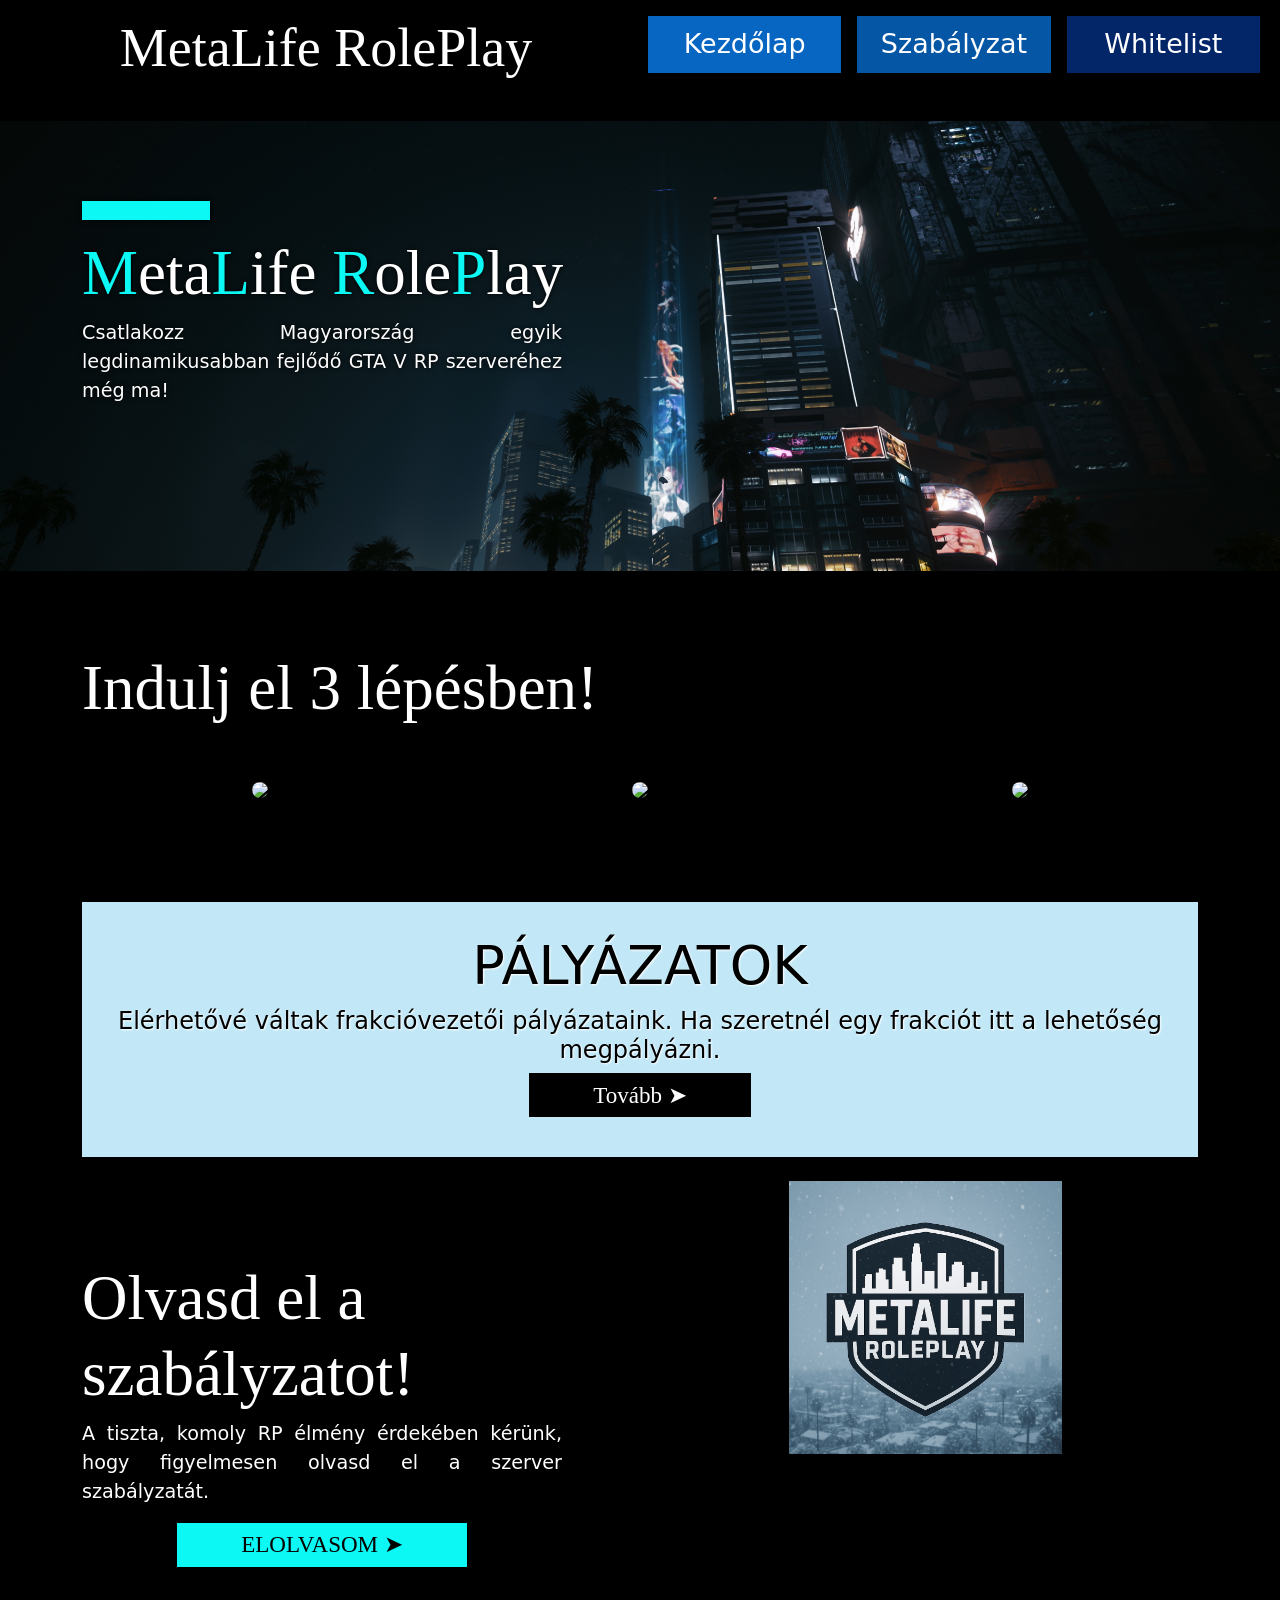
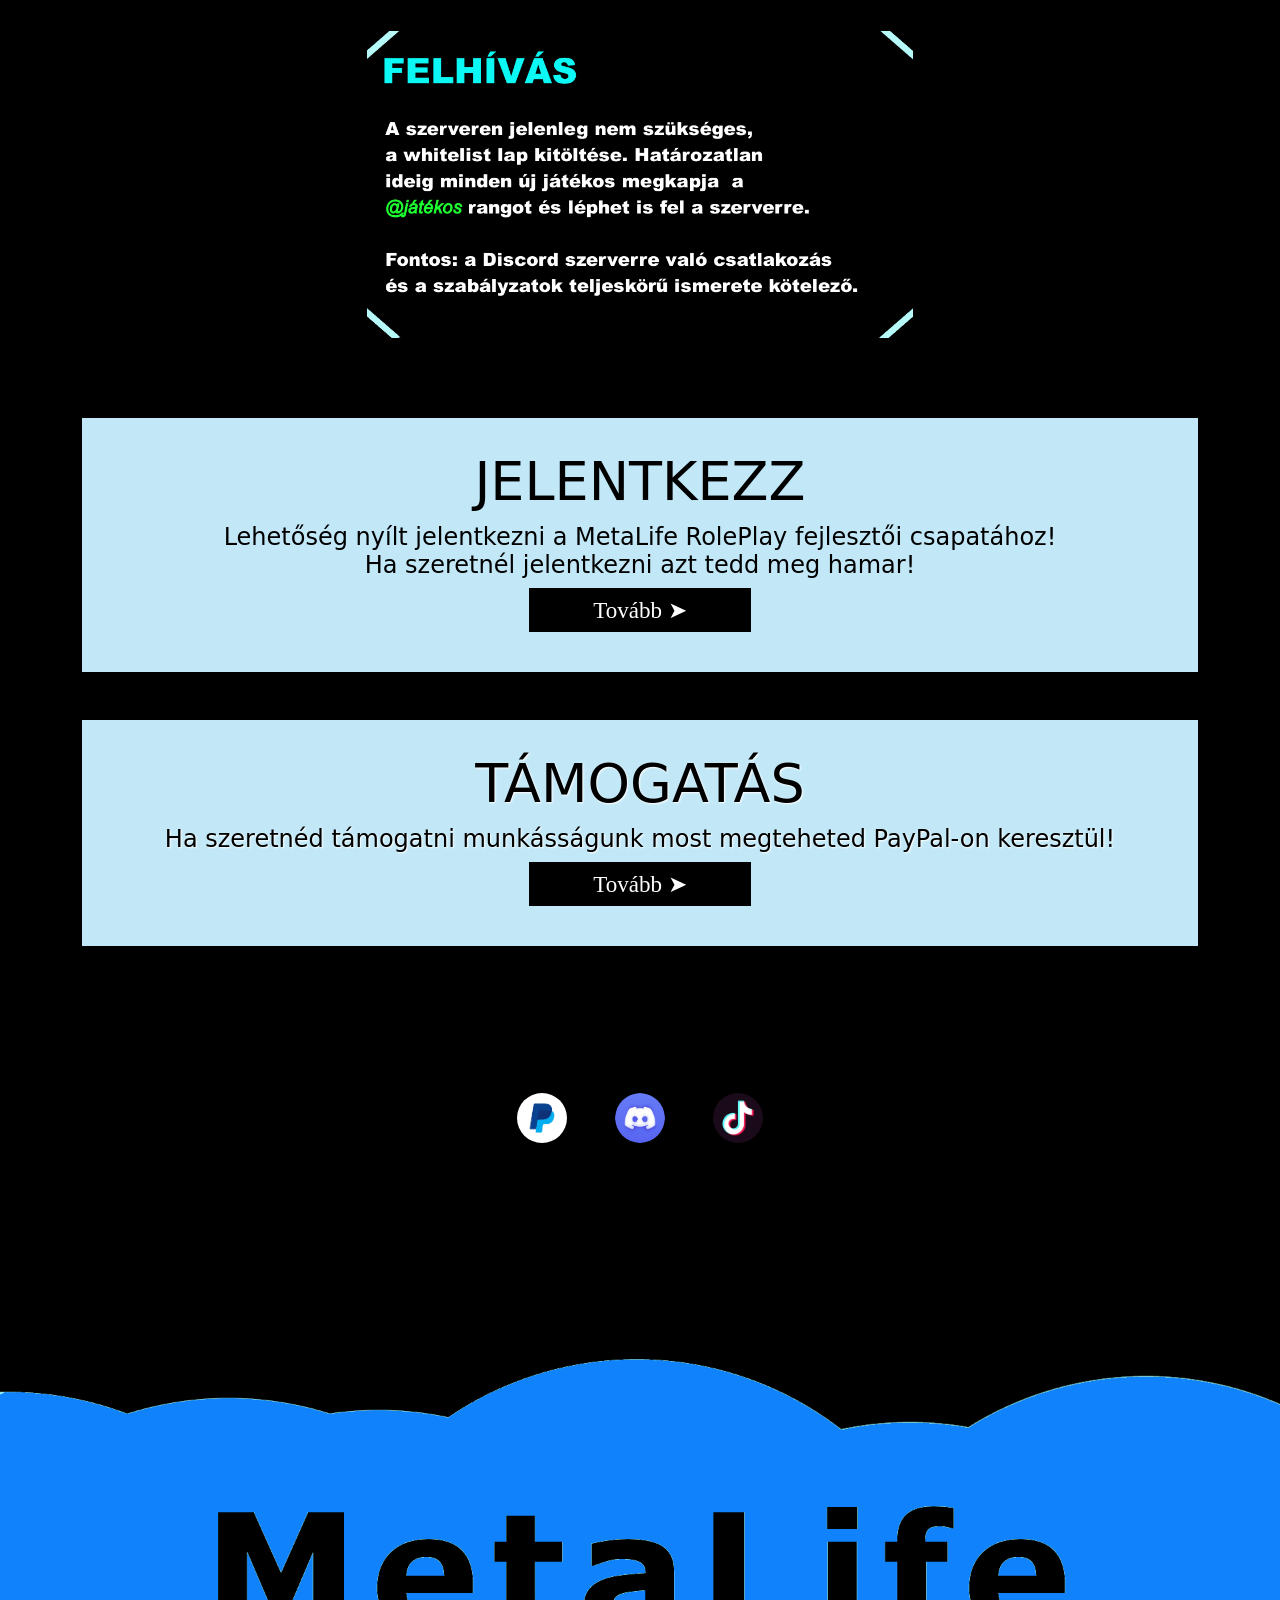
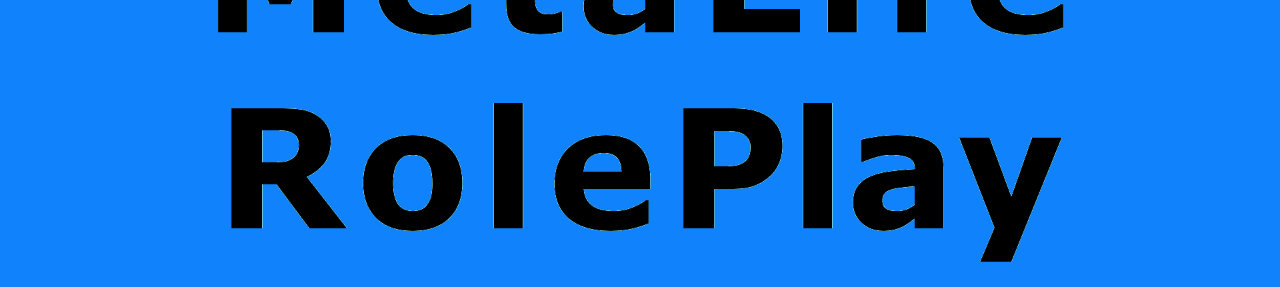
==== index.html @ 33a8da67 "Refactor HTML structure and update images" ====
<!DOCTYPE html>
<html lang="hu">

<head>
    <meta charset="UTF-8">
    <meta name="viewport" content="width=device-width, initial-scale=1.0">
    <title>Főoldal - MetaLifeRP</title>
    <link href="https://cdn.jsdelivr.net/npm/bootstrap@5.3.8/dist/css/bootstrap.min.css" rel="stylesheet"
        integrity="sha384-sRIl4kxILFvY47J16cr9ZwB07vP4J8+LH7qKQnuqkuIAvNWLzeN8tE5YBujZqJLB" crossorigin="anonymous">
    <link rel="stylesheet" href="css/style.css">
</head>

<body>

    <section class="nav">
        <div class="row container-fluid row1">
            <div class="col-lg-6 logo mt-3">
                <h3>MetaLife RolePlay</h3>
            </div>
            <a href="index.html" class="col-lg-2 menu">
                <div style="background-color: rgb(8, 102, 195)" class="p-2">Kezdőlap</div>
            </a>
            <a href="szabalyzat.html" class="col-lg-2 menu">
                <div style="background-color: rgb(6, 86, 166)" class="p-2">Szabályzat</div>
            </a>
            <a href="whitelist.html" class="col-lg-2 menu">
                <div style="background-color: rgb(2, 38, 104)" class="p-2">Whitelist</div>
            </a>
        </div>
    </section>

    <header>
        <div class="container">
            <h1>
                <p class="vonal"></p><span class="kiemelt">M</span>eta<span class="kiemelt">L</span>ife <span
                        class="kiemelt">R</span>ole<span class="kiemelt">P</span>lay
            </h1>
            <p>Csatlakozz Magyarország egyik legdinamikusabban fejlődő GTA V RP szerveréhez még ma!</p>
        </div>
    </header>

    <main class="container">
        <section>
            <h1>Indulj el 3 lépésben!</h1>
            <div class="row pt-5 text-center">
                <div class="col-md-4">
                    <a href="https://discord.gg/HvVTVevCuw"><img src="pictures/dcl1.png" class="w-75 mb-5 lepes"
                            style="border-radius: 2vh;"></a>
                </div>
                <div class="col-md-4">
                    <a href="whitelist.html"><img src="pictures/wll2.png" class="w-75 mb-5 lepes"
                            style="border-radius: 2vh;"></a>
                </div>
                <div class="col-md-4">
                    <img src="pictures/csl3.png" class="w-75 mb-5 lepes" style="border-radius: 2vh;">
                </div>
            </div>
        </section>

        <section id="palyazatok" class="my-4 text-center felhivas">
            <h3 style="color: black; text-shadow: 1px 1px 2px white;">PÁLYÁZATOK</h3>
            <h4 class="text-center" style="color: black; text-shadow: 1px 1px 2px white;">Elérhetővé váltak
                frakcióvezetői pályázataink. Ha szeretnél egy frakciót itt a lehetőség megpályázni.</h4>
            <a href="palyazatok.html"><button>Tovább ➤</button></a>
        </section>

        <section>
            <div class="row">
                <div class="col-md-6">
                    <h1>Olvasd el a szabályzatot!</h1>
                    <p>A tiszta, komoly RP élmény érdekében kérünk, hogy figyelmesen olvasd el a szerver szabályzatát.
                    </p>
                    <p class="text-center"><a href="szabalyzat.html"><button class="szabalyzat-btn">ELOLVASOM
                                ➤</button></a></p>
                </div>
                <div class="col-md-6 text-center">
                    <img src="pictures/logo.png" class="w-50">
                </div>
            </div>
        </section>

        <section class="text-center mt-2 row">
            <div class="col-lg-3"></div>
            <div class="col-lg-6">
                <img src="pictures/felhivas.png" class="w-100">
            </div>
            <div class="col-lg-3"></div>
            
        </section>

        <section id="fejleszto" class="my-5 text-center felhivas">
            <h3 style="color: black; border: 1px 2px white;">JELENTKEZZ</h3>
            <h4 class="text-center" style="color: black; border: 1px 2px white;">Lehetőség nyílt jelentkezni a MetaLife RolePlay fejlesztői csapatához! <br> Ha szeretnél jelentkezni azt tedd meg hamar!</h4>
            <a href="staff.html"><button>Tovább ➤</button></a>
        </section>

        <section id="tamogatas" class="my-5 text-center felhivas">
            <h3 style="color: black; text-shadow: 1px 1px 2px white;">TÁMOGATÁS</h3>
            <h4 class="text-center" style="color: black; text-shadow: 1px 1px 2px white;">Ha szeretnéd támogatni
                munkásságunk most megteheted PayPal-on keresztül!</h4>
            <a href="https://www.paypal.com/paypalme/LucasKeka/500HUF" target="_blank"><button>Tovább ➤</button></a>
        </section>


         <section >
        <h1 class="text-center">
            <a href="https://www.paypal.com/paypalme/LucasKeka/500HUF" target="_blank">
                <img src="pictures/paypal.jpg" class="social-media">
            </a>
            <a href="https://discord.gg/HvVTVevCuw" target="_blank">
                <img src="pictures/discord.png" class="social-media">
            </a>
            <a href="https://www.tiktok.com/@metalifev2originalv2?lang=hu-HU" target="_blank">
                <img src="pictures/tiktok.webp" class="social-media">
            </a>
        </h1>
        </section> 

        <!-- <section class="bg-danger py-5 px-4 my-5">
            <h4>Az oldal jelenleg fejlesztés alatt áll!</h4>
            <h4>Nem minden funkció működőképes vagy megtekinthető!</h4>
        </section> -->
    </main>

    <footer>
        <img src="pictures/footer.png" class="w-100">
    </footer>

</body>

</html>
---- css/style.css ----
body {
    margin: auto;
    width: 100%;
    background-color: black;
    font-size: larger;
}

header {
    background-image: url(../pictures/header.jpg);
    background-repeat: no-repeat;
    background-size: cover;
    min-height: 50vh;
    text-shadow: 2px 2px 4px black;
}

h1 {
    font-family: fantasy;
    font-size: 7vh;
    color: white;
    text-shadow: 0 0 5px black;
    padding-top: 5rem;  
    text-align: left;
}

.kiemelt {
    color: rgb(11, 248, 244);
    text-shadow: 0 0 5px black;
}

.vonal {
    border-bottom: 1.2rem solid rgb(11, 248, 244);
    color: rgb(11, 248, 244);
    width: 8rem;
    box-shadow: 0 0 5px black;
}

.lepes:hover {
    scale: 1.2;
    transition: 1.3s;
}

p {
    color: white;
    font: 2vh;
    max-width: 30rem;
    width: 100%;
    text-shadow: 0 0 5px black;
    text-align: justify;
}

.row1 {
    font-size: 3vh;
    height: auto;
    padding-top: 0;
    background-color: black;
}

.logo {
    text-align: left;
    font-family: fantasy;
    align-items: center;
}

h3 {
    font-size: 6vh;
    color: white;
    text-align: center;
}

.row {
    padding-bottom: 2rem;
}

.menu {
    padding: 0.5rem;
    min-width: 160px;
    margin: auto;
}

.nav {
    width: 100%;
    display: flex;
    text-align: center;
    align-items: center;
    justify-content: center;
}

.menu:hover {
    background-color: #c2e8f7;
    transition: 1.5s;
}


.rolunk {
    margin-top: 2rem;
    text-align: center;
}

h4 {
    color: white;
    text-align: justify;
}

a {
    text-decoration: none;
    color: white;
    min-width: 160px;
}

details {
  padding: 10px 15px;
  border-radius: 3px;
  margin-bottom: 10px;
  color: white;
  border: 2px solid white;
}

summary {
  cursor: pointer;
  font-size: 1.1rem;
  display: flex;
  text-align: center;
}

#kapcsolat {
    background-image: url(../pictures/kapcsolat.jpg);
    background-repeat: no-repeat;
    background-size: cover;
    min-height: 25vh;
}

.social-media {
    max-width: 50px;
    border-radius: 100%;
    cursor: pointer;
    margin: 1rem;
}

button {
    font-family: fantasy;
    padding: 0.3rem;
    border: none;
    color: white;
    background-color: black;
    font-size: larger;
    margin-bottom: 0.5rem;
    padding-left: 4rem;
    padding-right: 4rem;
}

button:hover {
    transition: 1s;
    color: rgb(11, 248, 244);
}

.felhivas {
    padding: 2rem;
    background-color: #c2e8f7;
}

.szabalyzat-btn {
    background-color: rgb(11, 248, 244);
    color: black;
}

.szabalyzat-btn:hover {
    color: white;
    background-color: black;
    transition: 1s;
    border: 1px solid rgb(11, 248, 244);
}
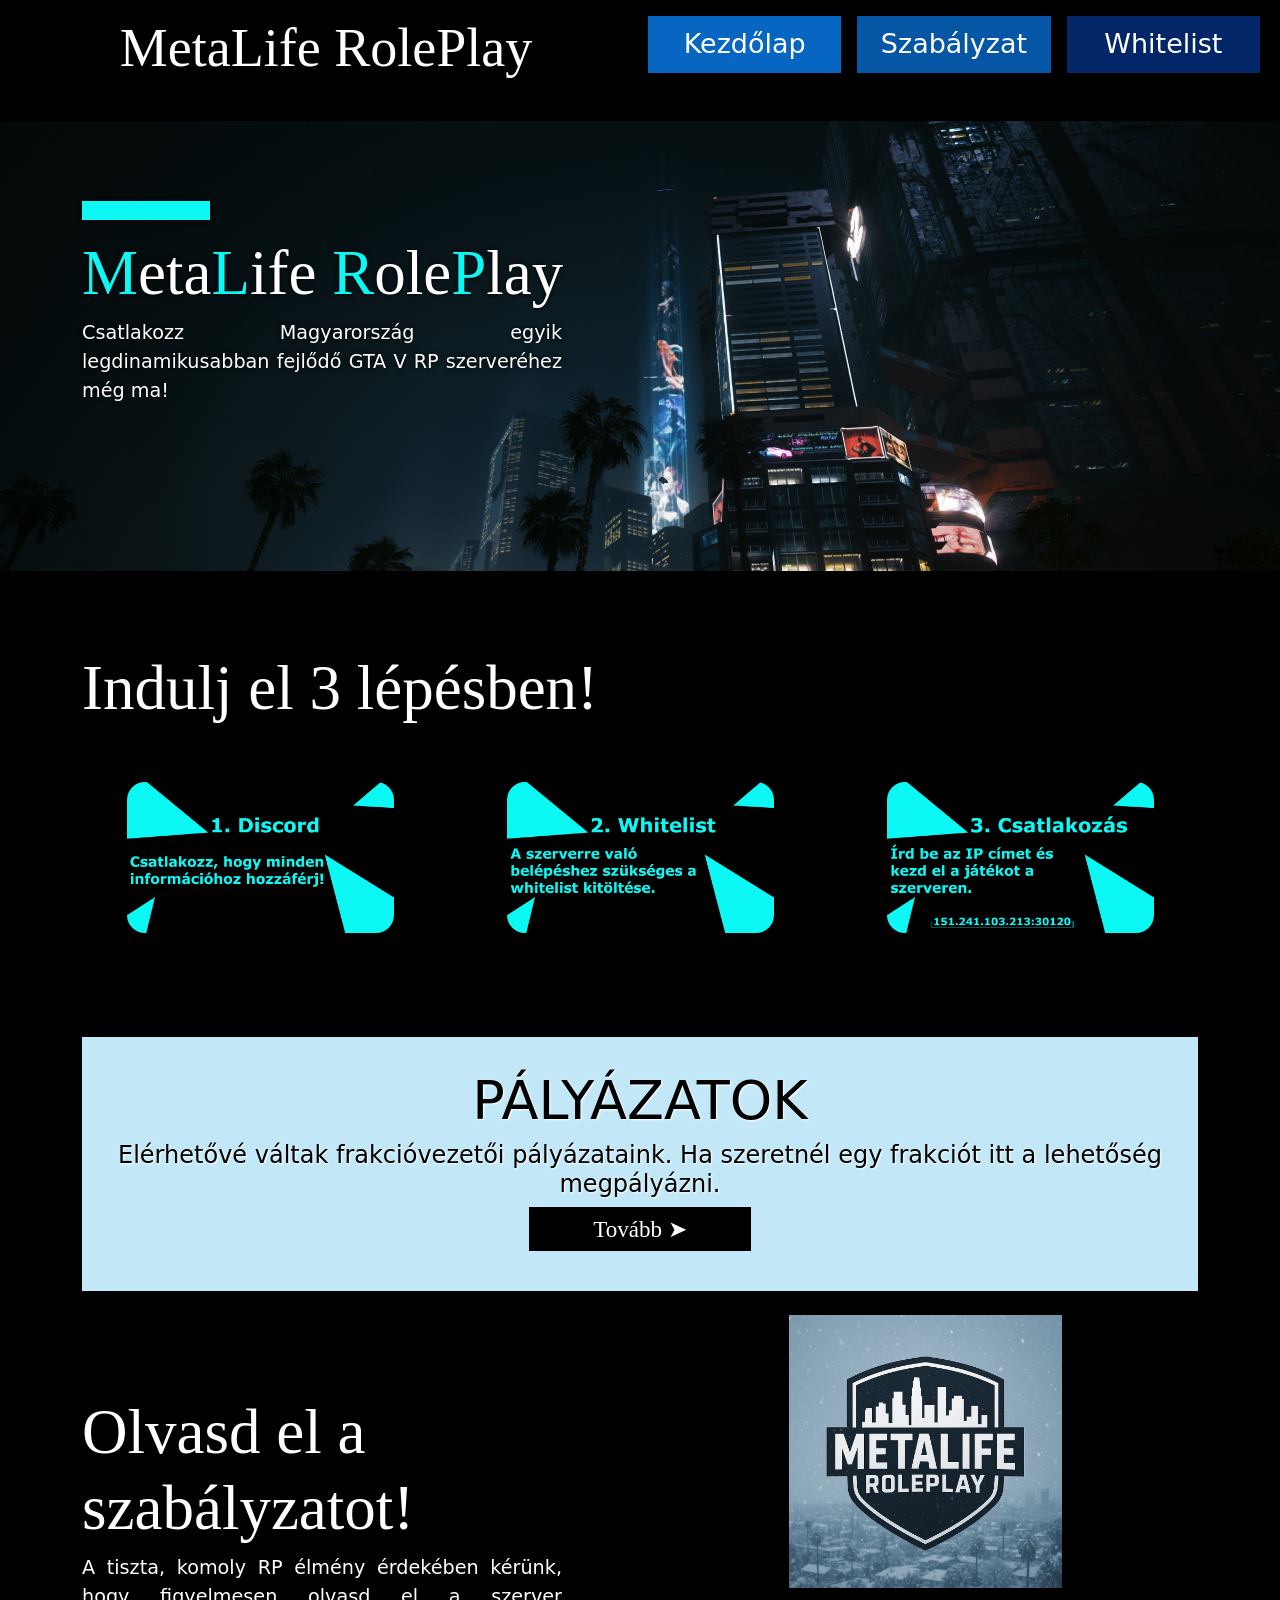
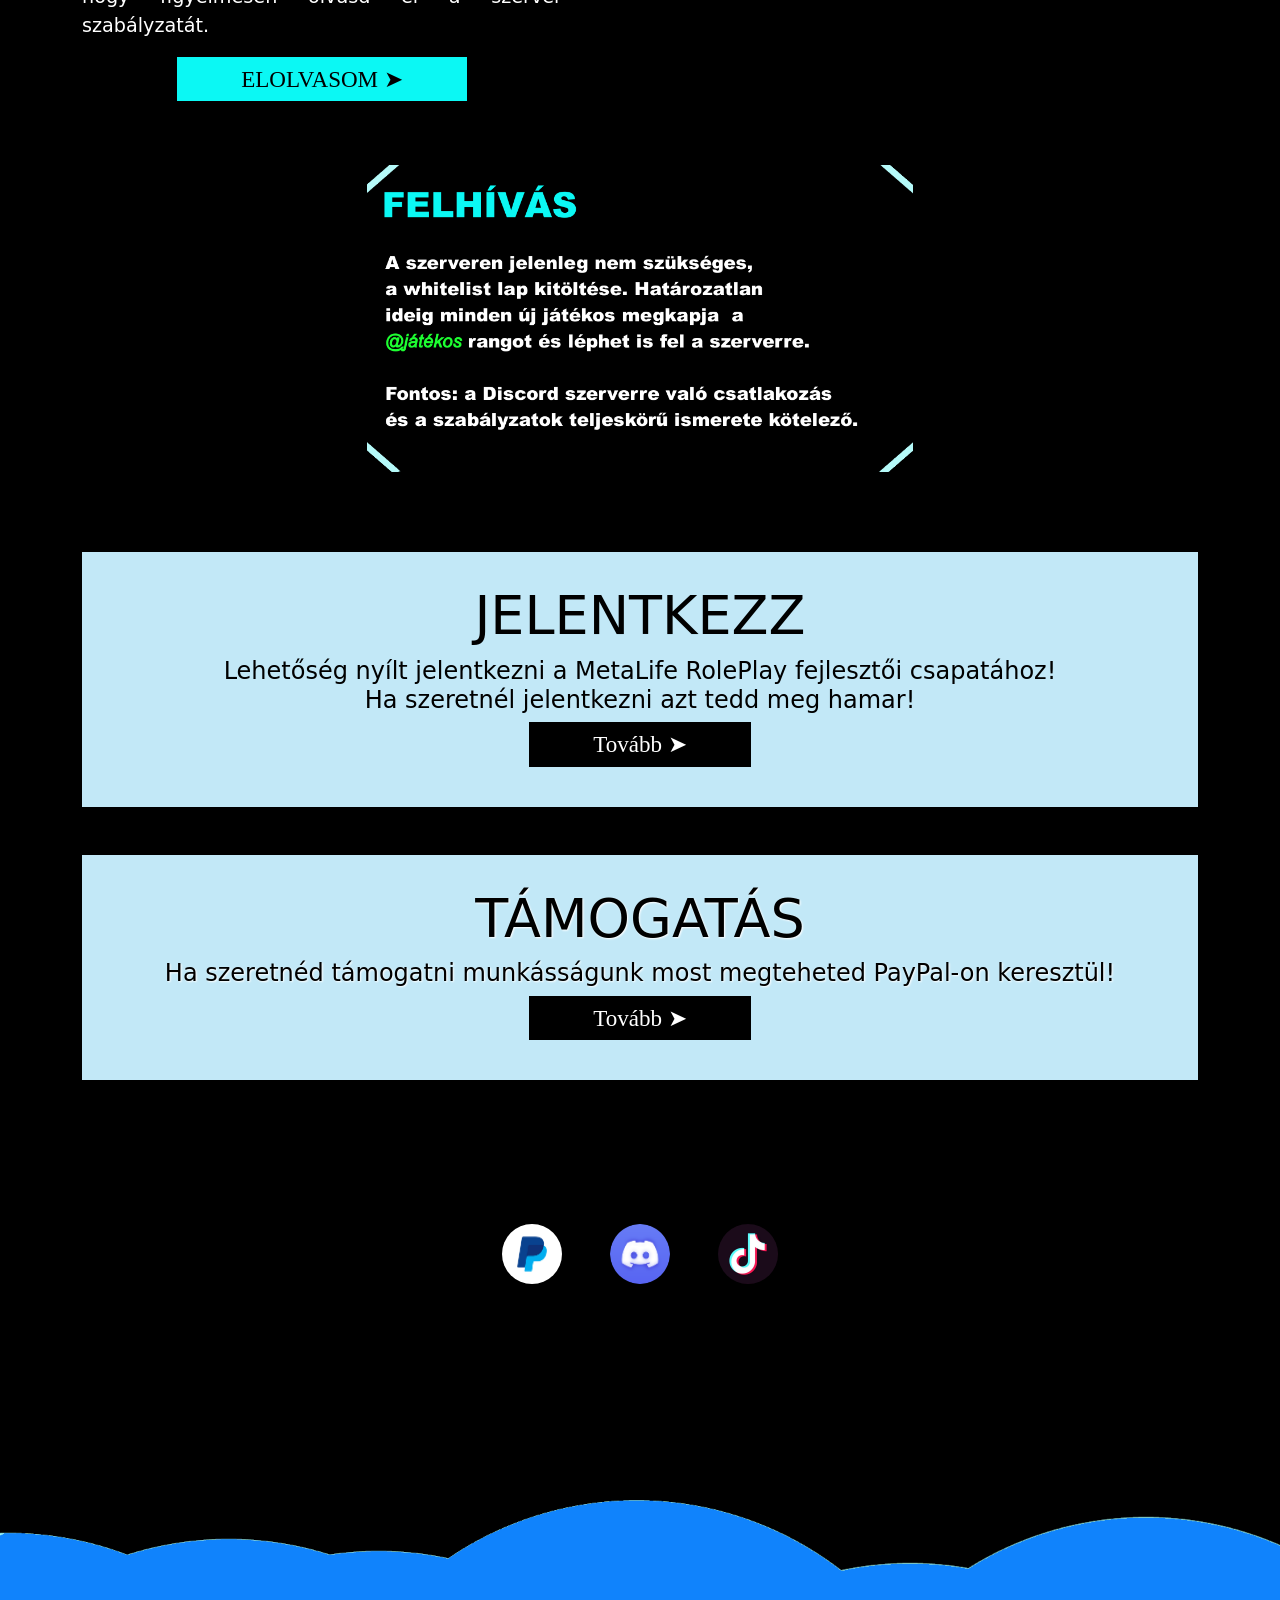
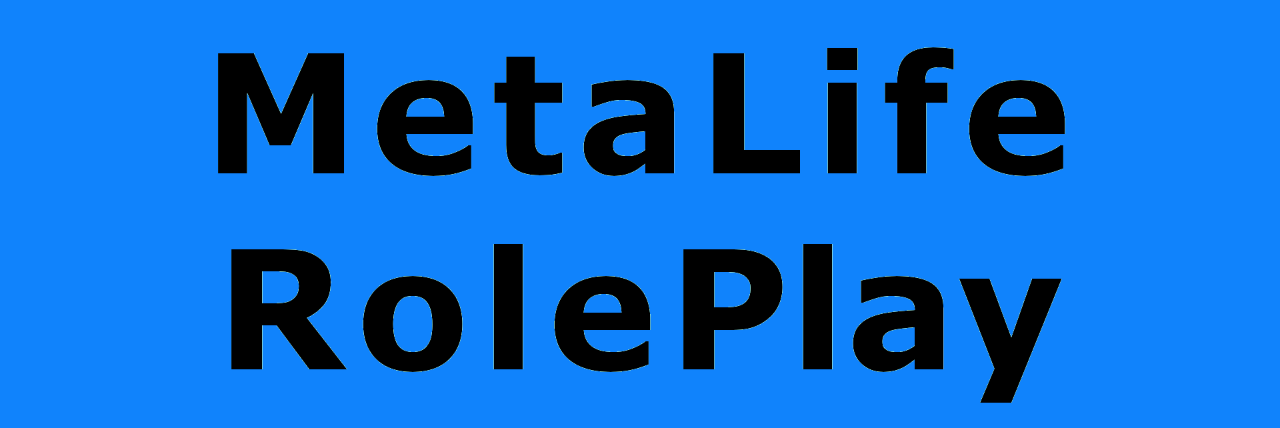
==== commit 12e5a5e4: "Integrate AOS library for enhanced animations Added AOS library for animations and initialized it in" ====
--- a/index.html
+++ b/index.html
@@ -8,11 +8,23 @@
     <link href="https://cdn.jsdelivr.net/npm/bootstrap@5.3.8/dist/css/bootstrap.min.css" rel="stylesheet"
         integrity="sha384-sRIl4kxILFvY47J16cr9ZwB07vP4J8+LH7qKQnuqkuIAvNWLzeN8tE5YBujZqJLB" crossorigin="anonymous">
     <link rel="stylesheet" href="css/style.css">
+    <link rel="stylesheet" href="https://unpkg.com/aos@2.3.4/dist/aos.css">
+
+<script src="https://unpkg.com/aos@2.3.4/dist/aos.js"></script>
 </head>
 
 <body>
 
-    <section class="nav">
+<script>
+AOS.init({
+    duration: 1900,
+    easing: 'ease-out-cubic',
+    once: true,
+    offset: 80
+});
+</script>
+
+    <section class="nav" data-aos="fade-up">
         <div class="row container-fluid row1">
             <div class="col-lg-6 logo mt-3">
                 <h3>MetaLife RolePlay</h3>
@@ -29,7 +41,7 @@
         </div>
     </section>
 
-    <header>
+    <header data-aos="fade-up">
         <div class="container">
             <h1>
                 <p class="vonal"></p><span class="kiemelt">M</span>eta<span class="kiemelt">L</span>ife <span
@@ -40,7 +52,7 @@
     </header>
 
     <main class="container">
-        <section>
+        <section data-aos="fade-up">
             <h1>Indulj el 3 lépésben!</h1>
             <div class="row pt-5 text-center">
                 <div class="col-md-4">
@@ -57,14 +69,14 @@
             </div>
         </section>
 
-        <section id="palyazatok" class="my-4 text-center felhivas">
+        <section id="palyazatok" class="my-4 text-center felhivas" data-aos="fade-up">
             <h3 style="color: black; text-shadow: 1px 1px 2px white;">PÁLYÁZATOK</h3>
             <h4 class="text-center" style="color: black; text-shadow: 1px 1px 2px white;">Elérhetővé váltak
                 frakcióvezetői pályázataink. Ha szeretnél egy frakciót itt a lehetőség megpályázni.</h4>
             <a href="palyazatok.html"><button>Tovább ➤</button></a>
         </section>
 
-        <section>
+        <section data-aos="fade-up">
             <div class="row">
                 <div class="col-md-6">
                     <h1>Olvasd el a szabályzatot!</h1>
@@ -79,7 +91,7 @@
             </div>
         </section>
 
-        <section class="text-center mt-2 row">
+        <section class="text-center mt-2 row" data-aos="fade-up">
             <div class="col-lg-3"></div>
             <div class="col-lg-6">
                 <img src="pictures/felhivas.png" class="w-100">
@@ -88,13 +100,13 @@
             
         </section>
 
-        <section id="fejleszto" class="my-5 text-center felhivas">
+        <section id="fejleszto" class="my-5 text-center felhivas" data-aos="fade-up">
             <h3 style="color: black; border: 1px 2px white;">JELENTKEZZ</h3>
             <h4 class="text-center" style="color: black; border: 1px 2px white;">Lehetőség nyílt jelentkezni a MetaLife RolePlay fejlesztői csapatához! <br> Ha szeretnél jelentkezni azt tedd meg hamar!</h4>
             <a href="staff.html"><button>Tovább ➤</button></a>
         </section>
 
-        <section id="tamogatas" class="my-5 text-center felhivas">
+        <section id="tamogatas" class="my-5 text-center felhivas" data-aos="fade-up">
             <h3 style="color: black; text-shadow: 1px 1px 2px white;">TÁMOGATÁS</h3>
             <h4 class="text-center" style="color: black; text-shadow: 1px 1px 2px white;">Ha szeretnéd támogatni
                 munkásságunk most megteheted PayPal-on keresztül!</h4>
@@ -102,7 +114,7 @@
         </section>
 
 
-         <section >
+         <section data-aos="fade-up">
         <h1 class="text-center">
             <a href="https://www.paypal.com/paypalme/LucasKeka/500HUF" target="_blank">
                 <img src="pictures/paypal.jpg" class="social-media">
--- a/css/style.css
+++ b/css/style.css
@@ -130,7 +130,7 @@
 }
 
 .social-media {
-    max-width: 50px;
+    max-width: 60px;
     border-radius: 100%;
     cursor: pointer;
     margin: 1rem;
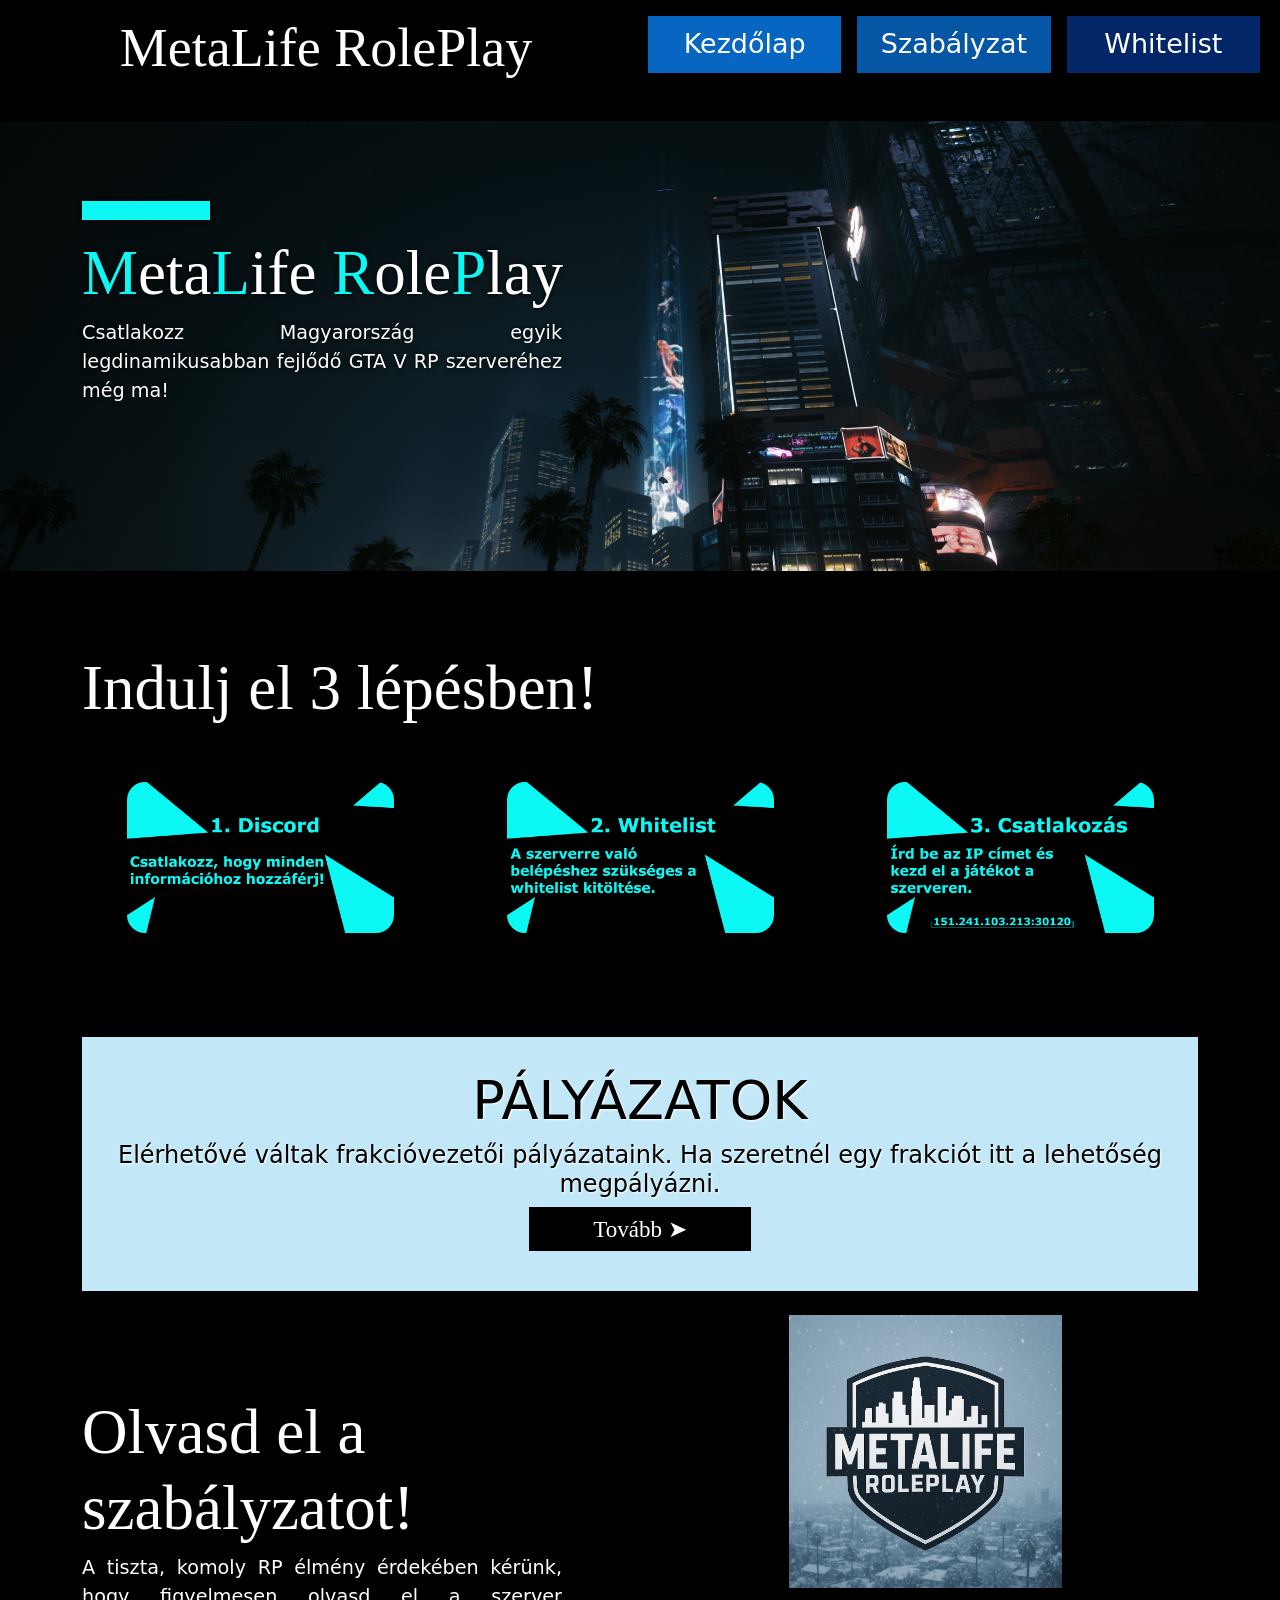
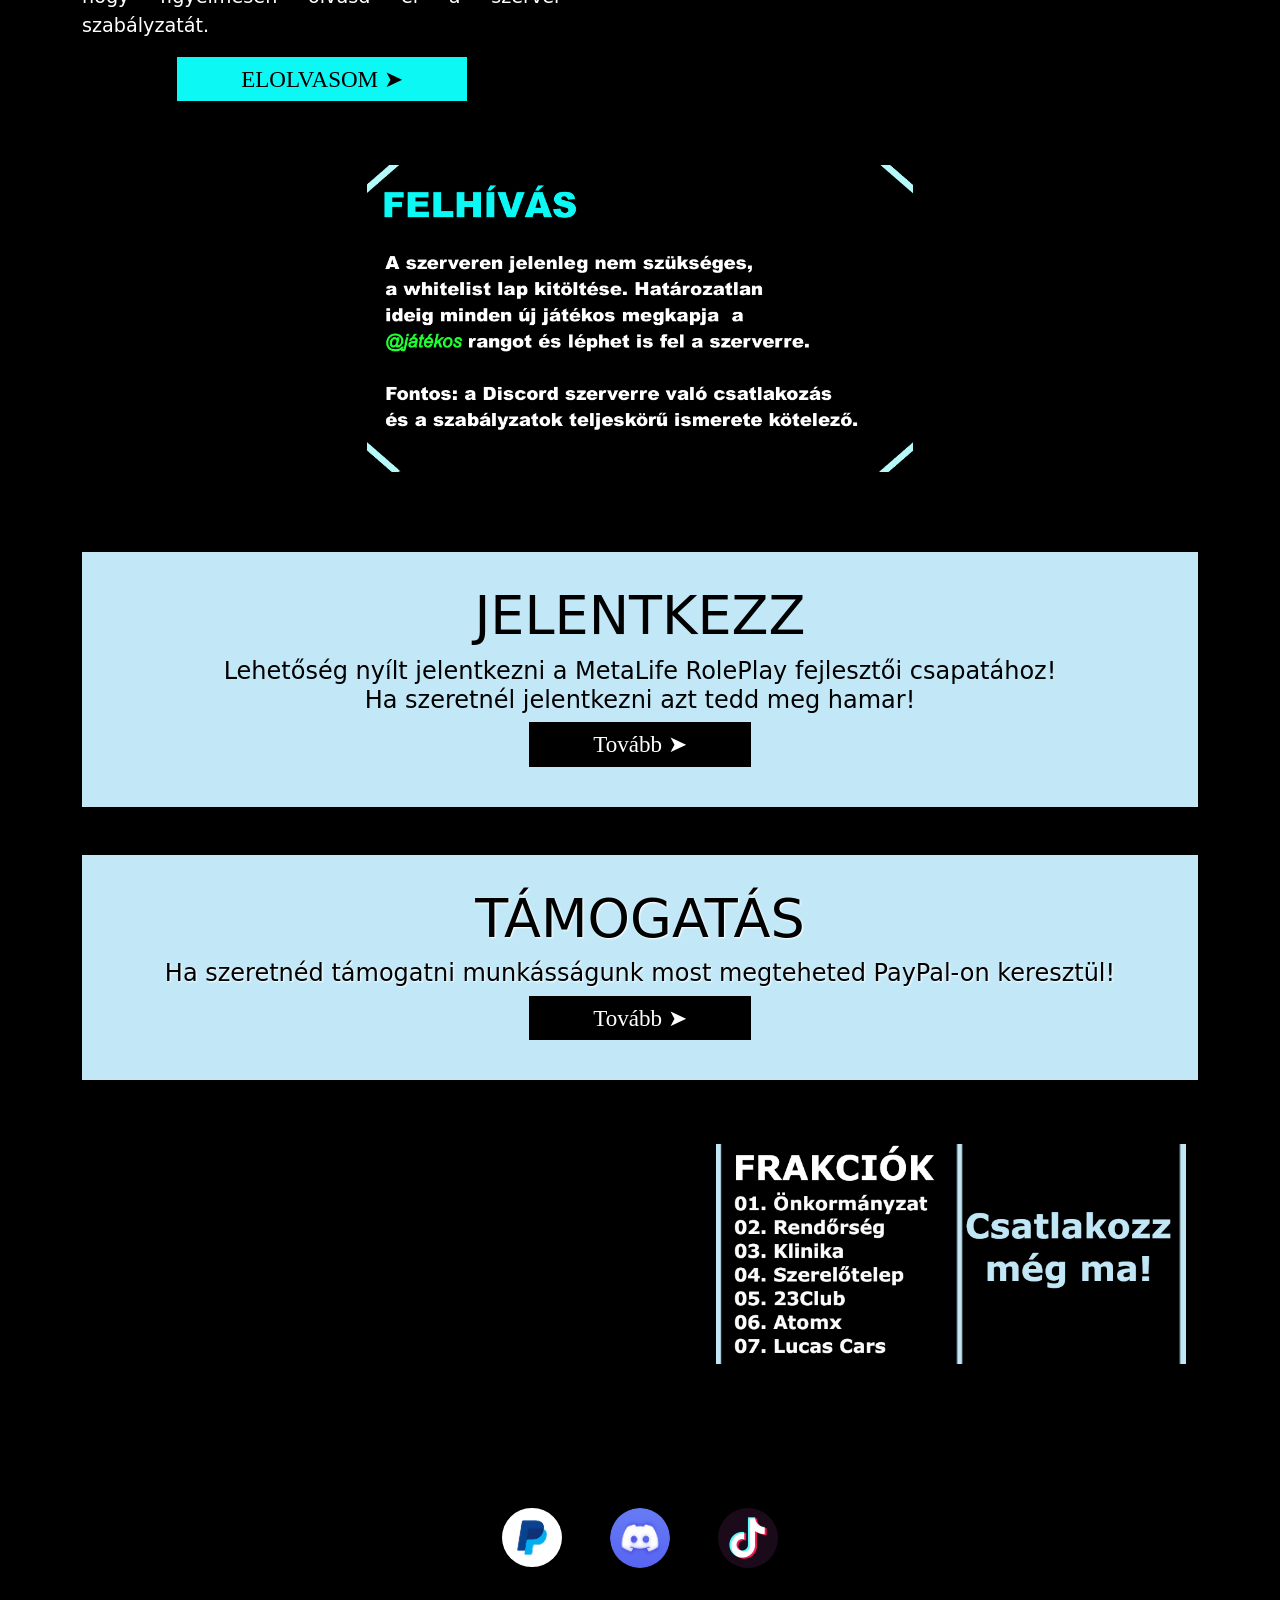
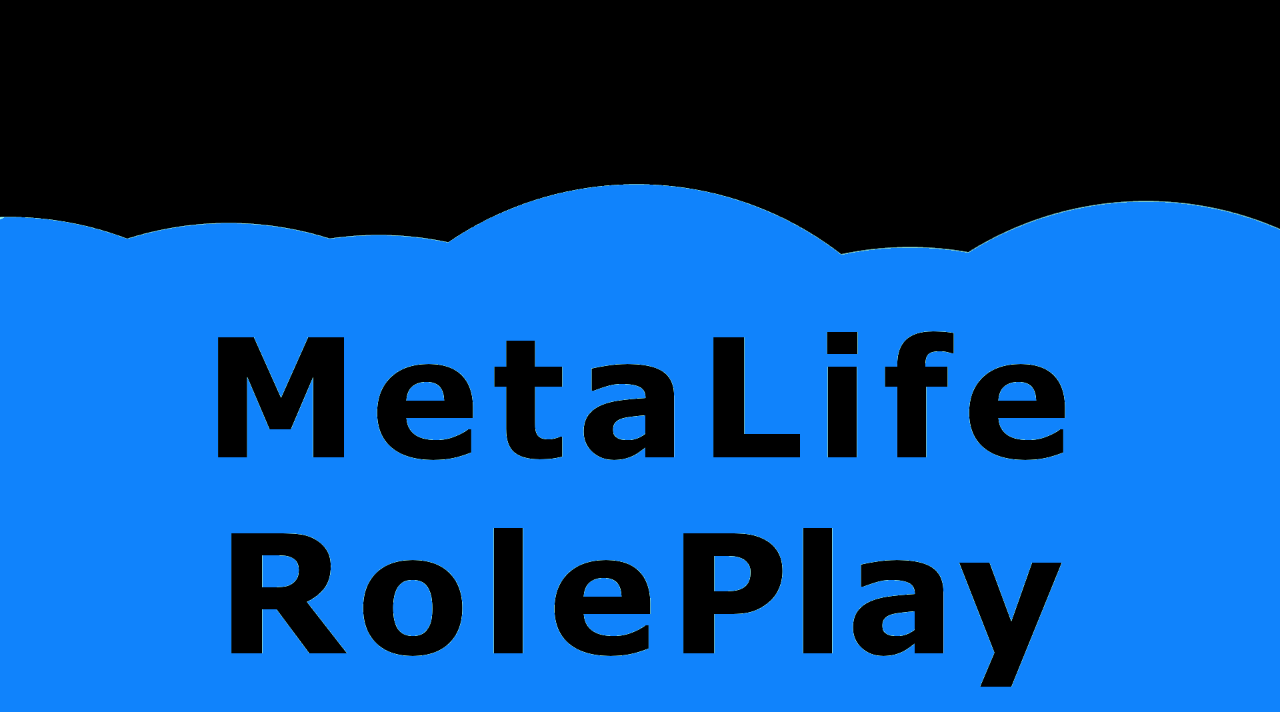
==== commit cb7a9370: "Fix HTML encoding issues in index.html" ====
--- a/index.html
+++ b/index.html
@@ -113,6 +113,16 @@
             <a href="https://www.paypal.com/paypalme/LucasKeka/500HUF" target="_blank"><button>Tovább ➤</button></a>
         </section>
 
+        <section data-aos="fade-up" class="container">
+            <div class="row">
+                <div class="col-lg-5 my-3 text-end">
+                    <iframe src="https://discord.com/widget?id=1396543832794857704&theme=dark" width="300" height="70" allowtransparency="true" frameborder="0" sandbox="allow-popups allow-popups-to-escape-sandbox allow-same-origin allow-scripts"></iframe>
+                </div>
+                <div class="col-lg-7 my-3 text-end">
+                    <img src="pictures/frs.png" class="w-75">
+                </div>
+            </div>
+        </section>
 
          <section data-aos="fade-up">
         <h1 class="text-center">
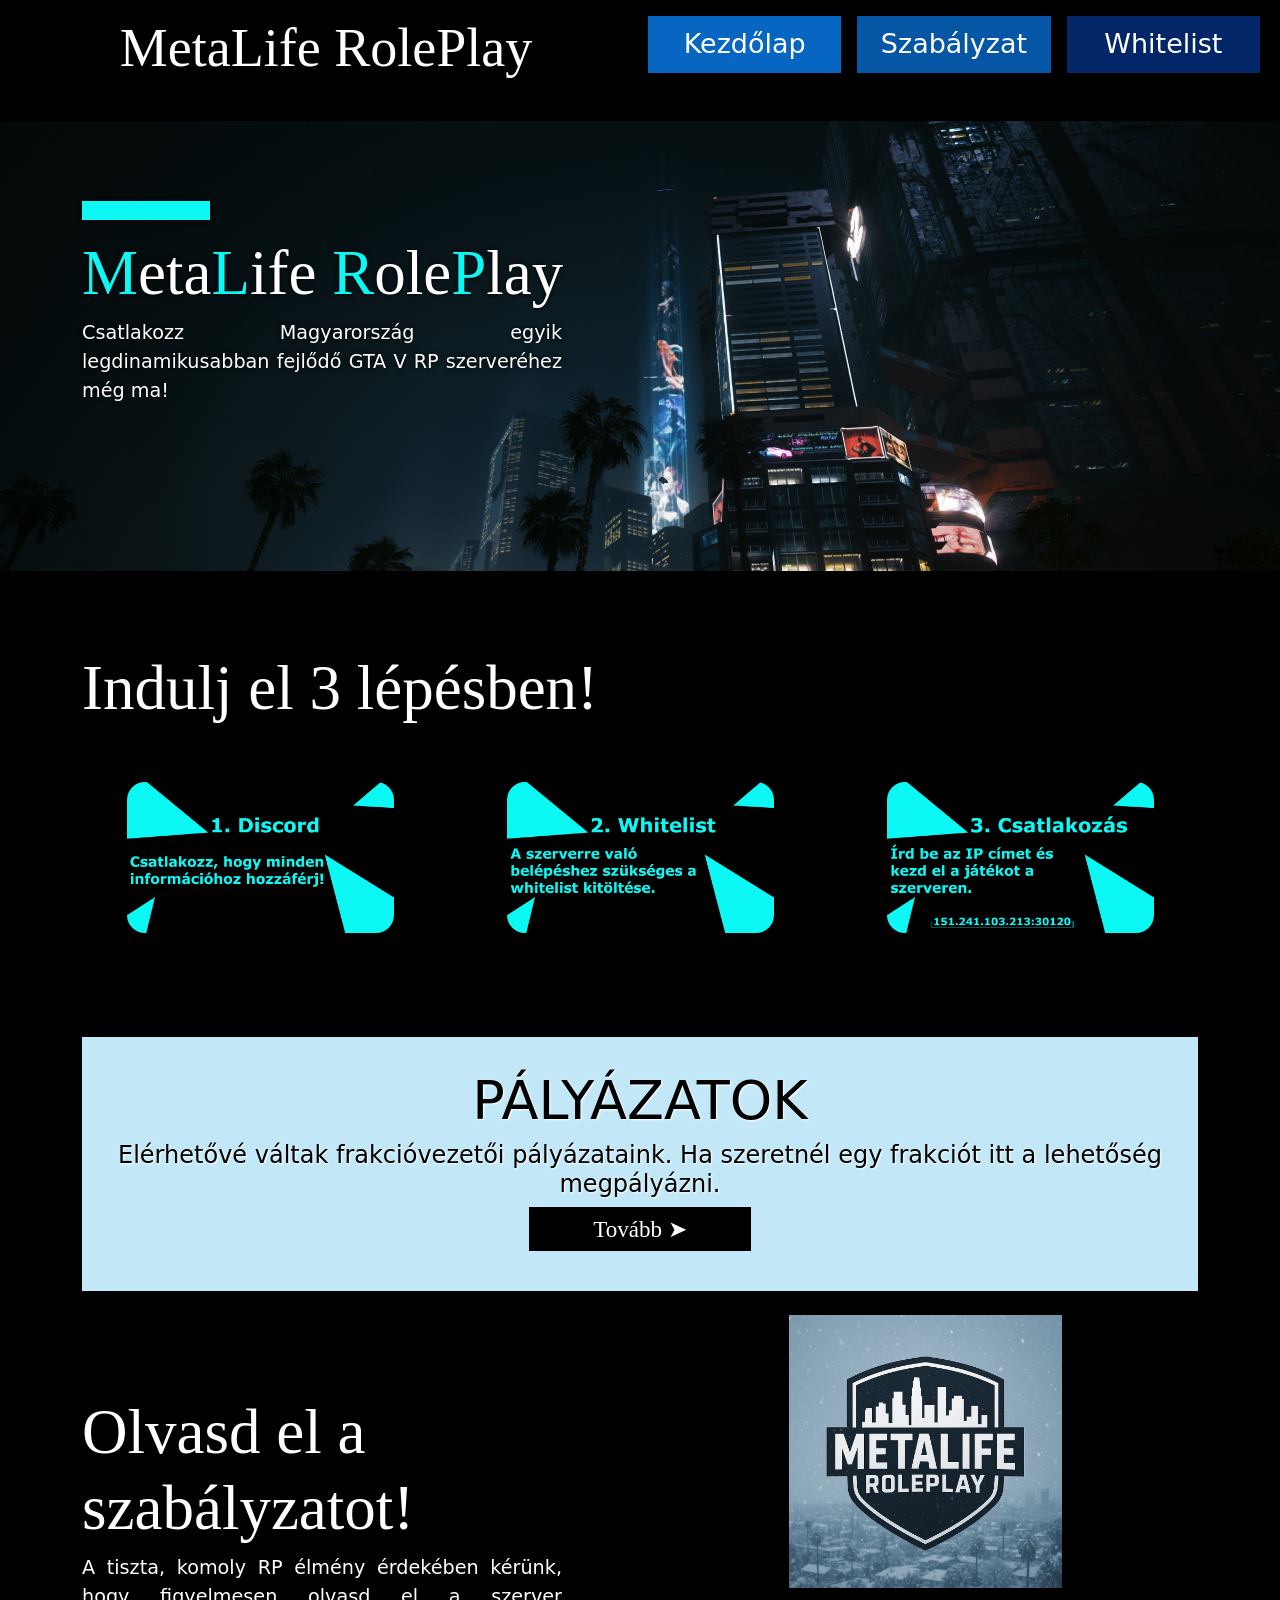
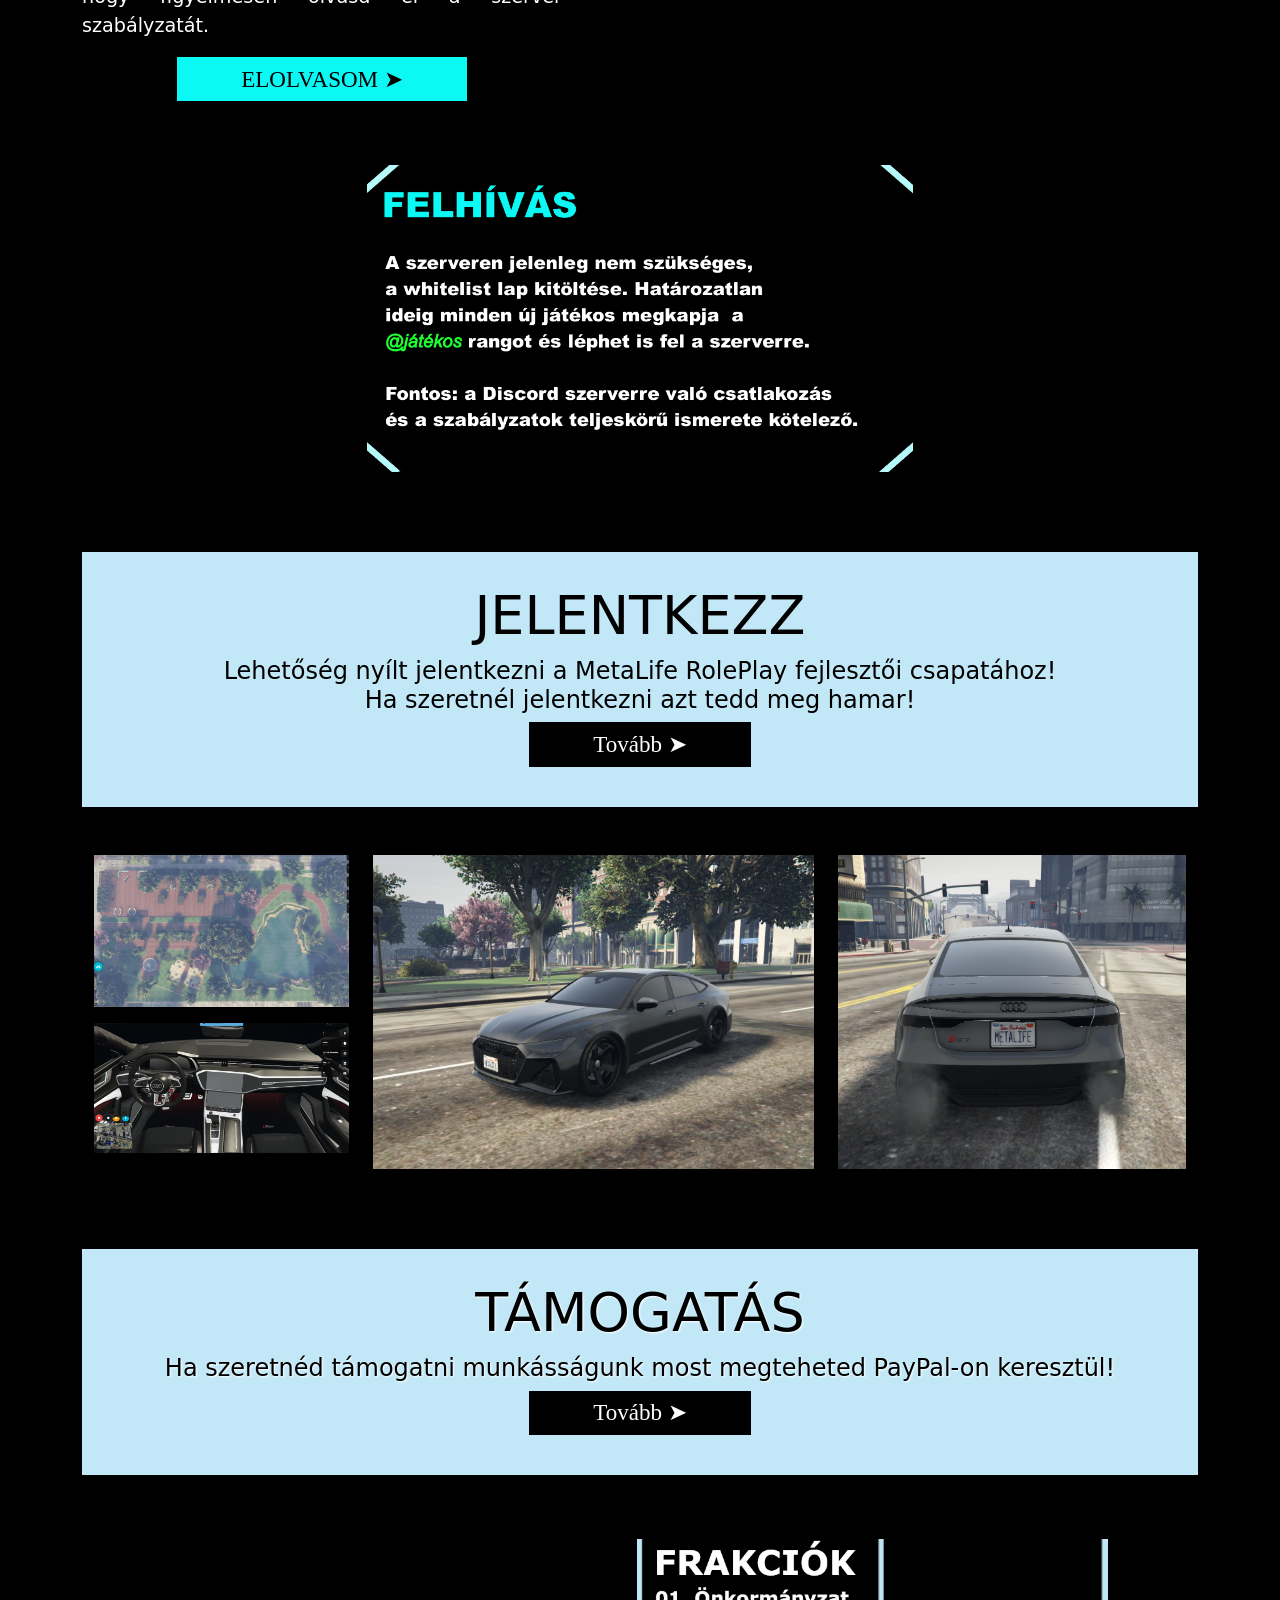
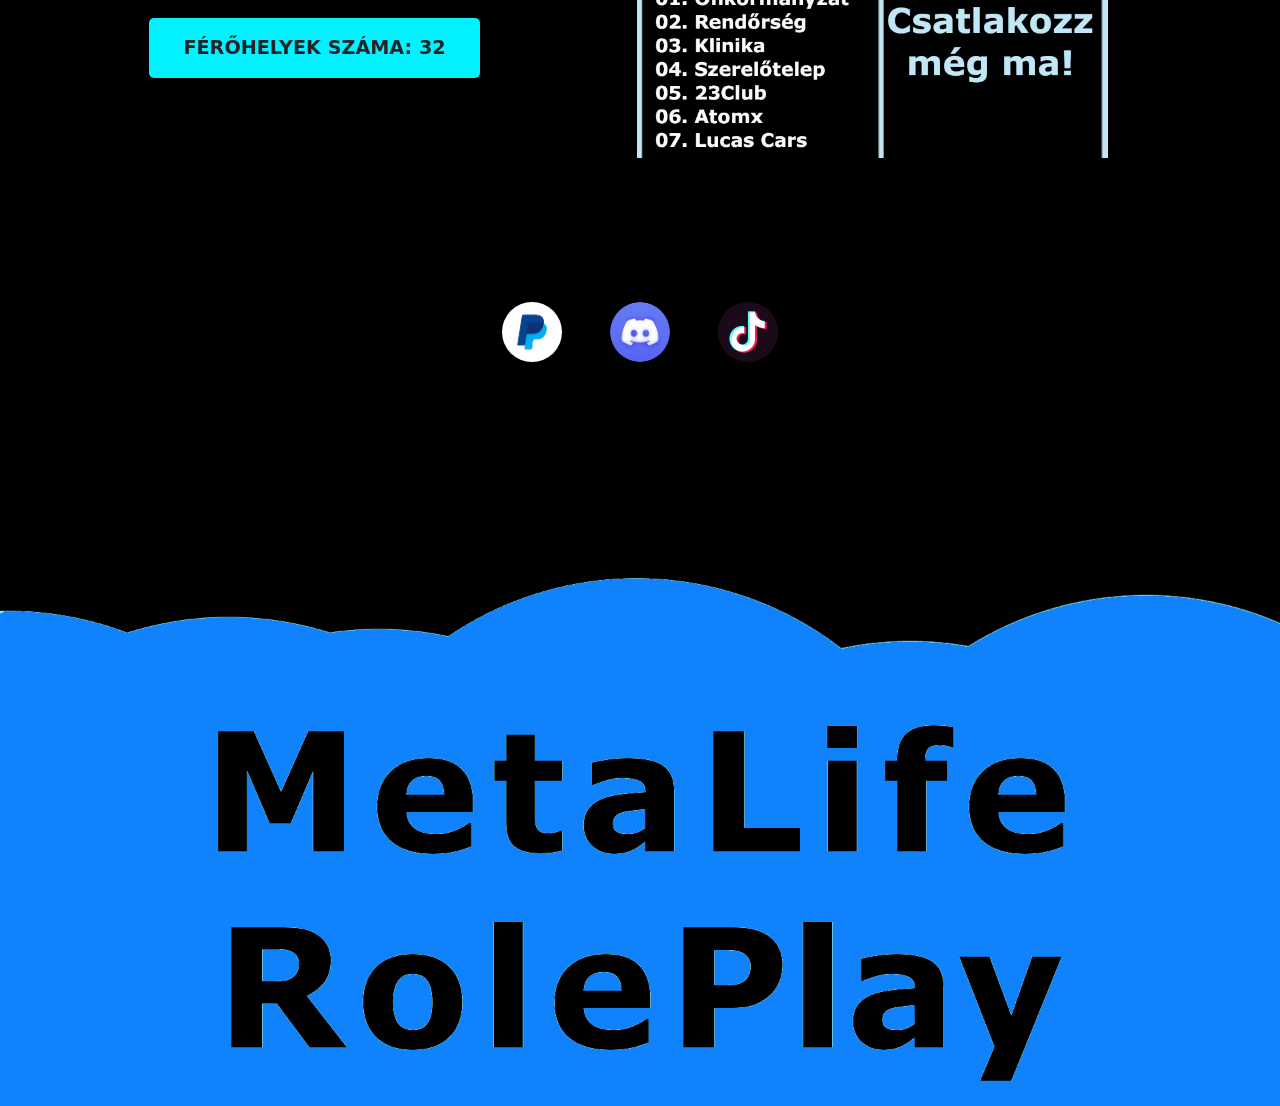
==== commit 4033d1f8: "Update index.html" ====
--- a/index.html
+++ b/index.html
@@ -106,6 +106,21 @@
             <a href="staff.html"><button>Tovább ➤</button></a>
         </section>
 
+        <section class="my-5 text-center container-fluid" data-aos="fade-up">
+            <div class="row">
+                <div class="col-lg-3">
+                    <p><img src="pictures/k1.png" class="w-100"></p>
+                    <p><img src="pictures/k4.png" class="w-100"></p>
+                </div>
+                <div class="col-lg-5" style="display: flex; justify-content: center;">
+                    <img src="pictures/k2.png" class="w-100">
+                </div>
+                <div class="col-lg-4" style="display: flex; justify-content: center;">
+                    <img src="pictures/k3.png" class="w-100">
+                </div>
+            </div>
+        </section>
+
         <section id="tamogatas" class="my-5 text-center felhivas" data-aos="fade-up">
             <h3 style="color: black; text-shadow: 1px 1px 2px white;">TÁMOGATÁS</h3>
             <h4 class="text-center" style="color: black; text-shadow: 1px 1px 2px white;">Ha szeretnéd támogatni
@@ -113,12 +128,15 @@
             <a href="https://www.paypal.com/paypalme/LucasKeka/500HUF" target="_blank"><button>Tovább ➤</button></a>
         </section>
 
-        <section data-aos="fade-up" class="container">
+        <section data-aos="fade-up" class="container-fluid">
             <div class="row">
-                <div class="col-lg-5 my-3 text-end">
-                    <iframe src="https://discord.com/widget?id=1396543832794857704&theme=dark" width="300" height="70" allowtransparency="true" frameborder="0" sandbox="allow-popups allow-popups-to-escape-sandbox allow-same-origin allow-scripts"></iframe>
+                <div class="col-lg-5 my-3 text-center">
+                    <iframe src="https://discord.com/widget?id=1396543832794857704&theme=dark" width="330" height="70" allowtransparency="true" frameborder="1" sandbox="allow-popups allow-popups-to-escape-sandbox allow-same-origin allow-scripts"></iframe>
+                    <div style="background-color: rgb(0, 242, 255); padding: 1rem; width: 75%; text-align: center; border-radius: 5px;" class="text-center mx-auto">
+                        <b>FÉRŐHELYEK SZÁMA: 32</b>
+                    </div>
                 </div>
-                <div class="col-lg-7 my-3 text-end">
+                <div class="col-lg-7 my-3 text-center">
                     <img src="pictures/frs.png" class="w-75">
                 </div>
             </div>
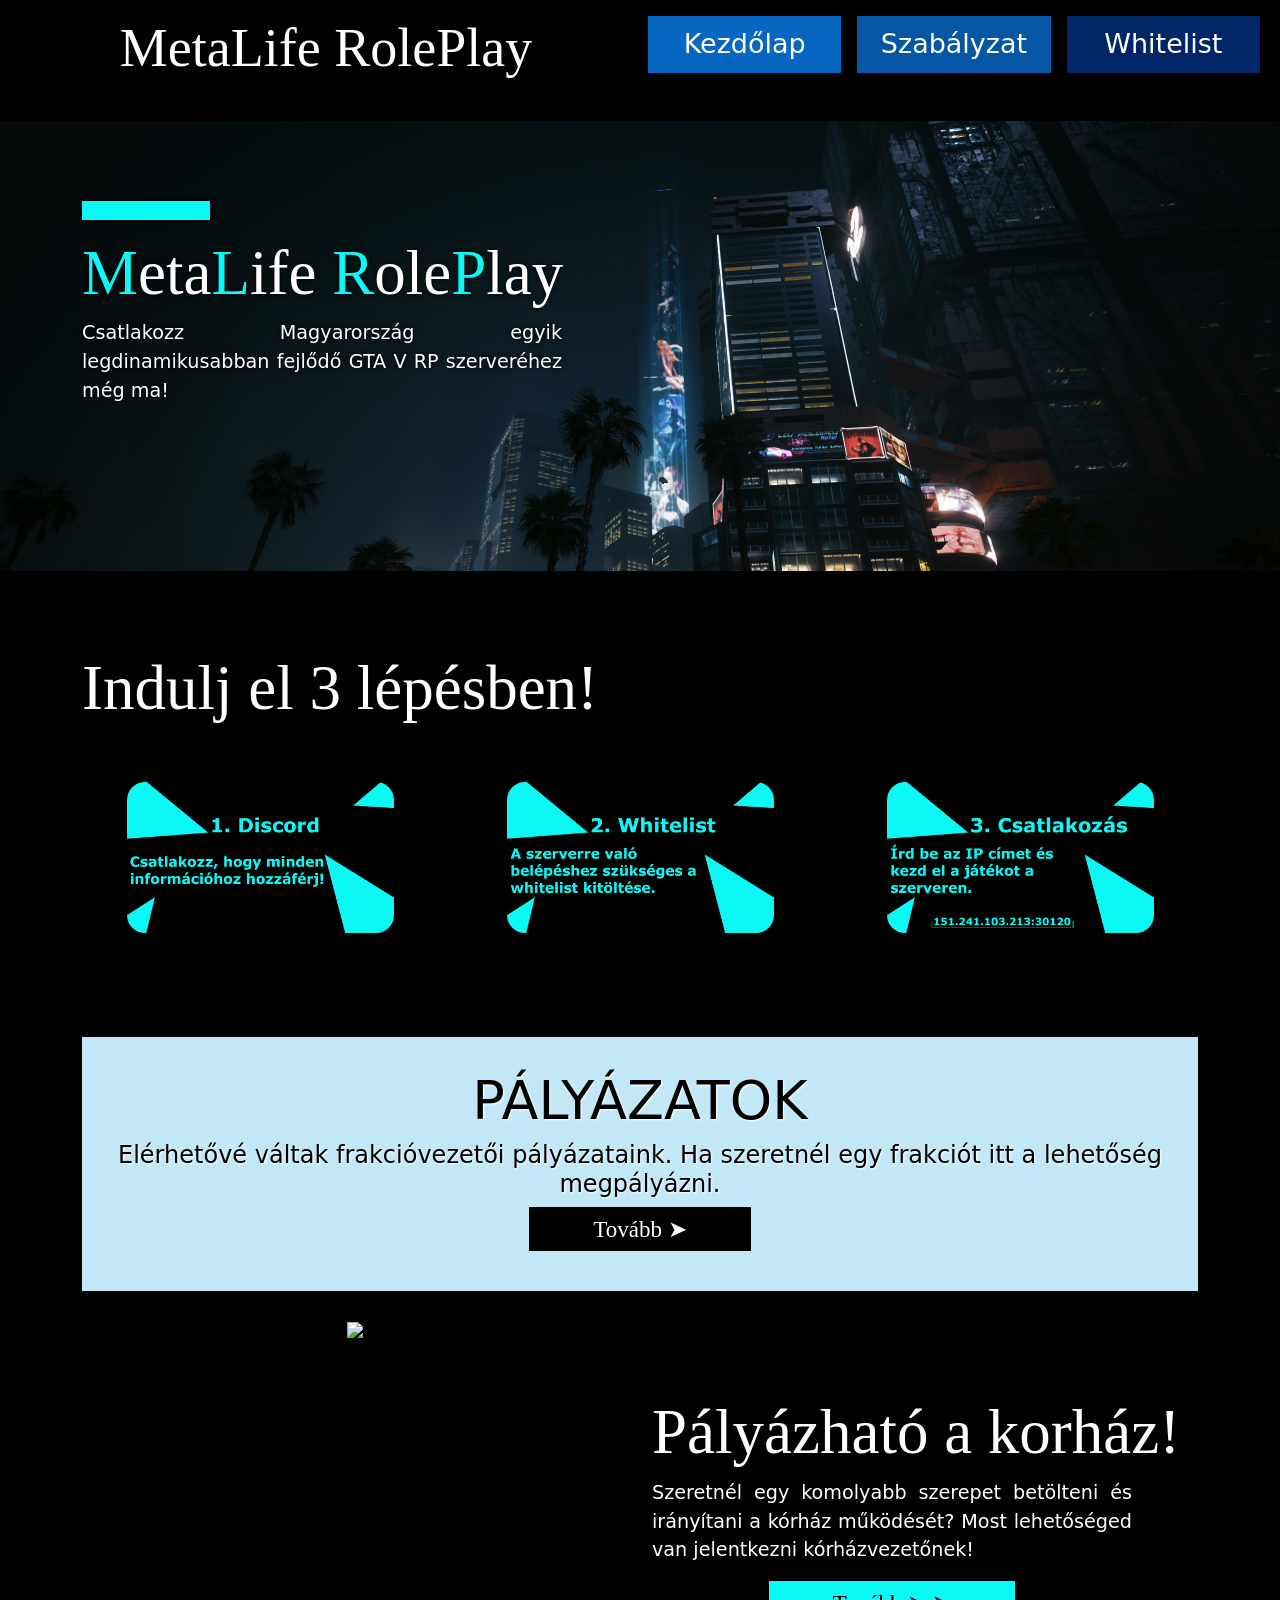
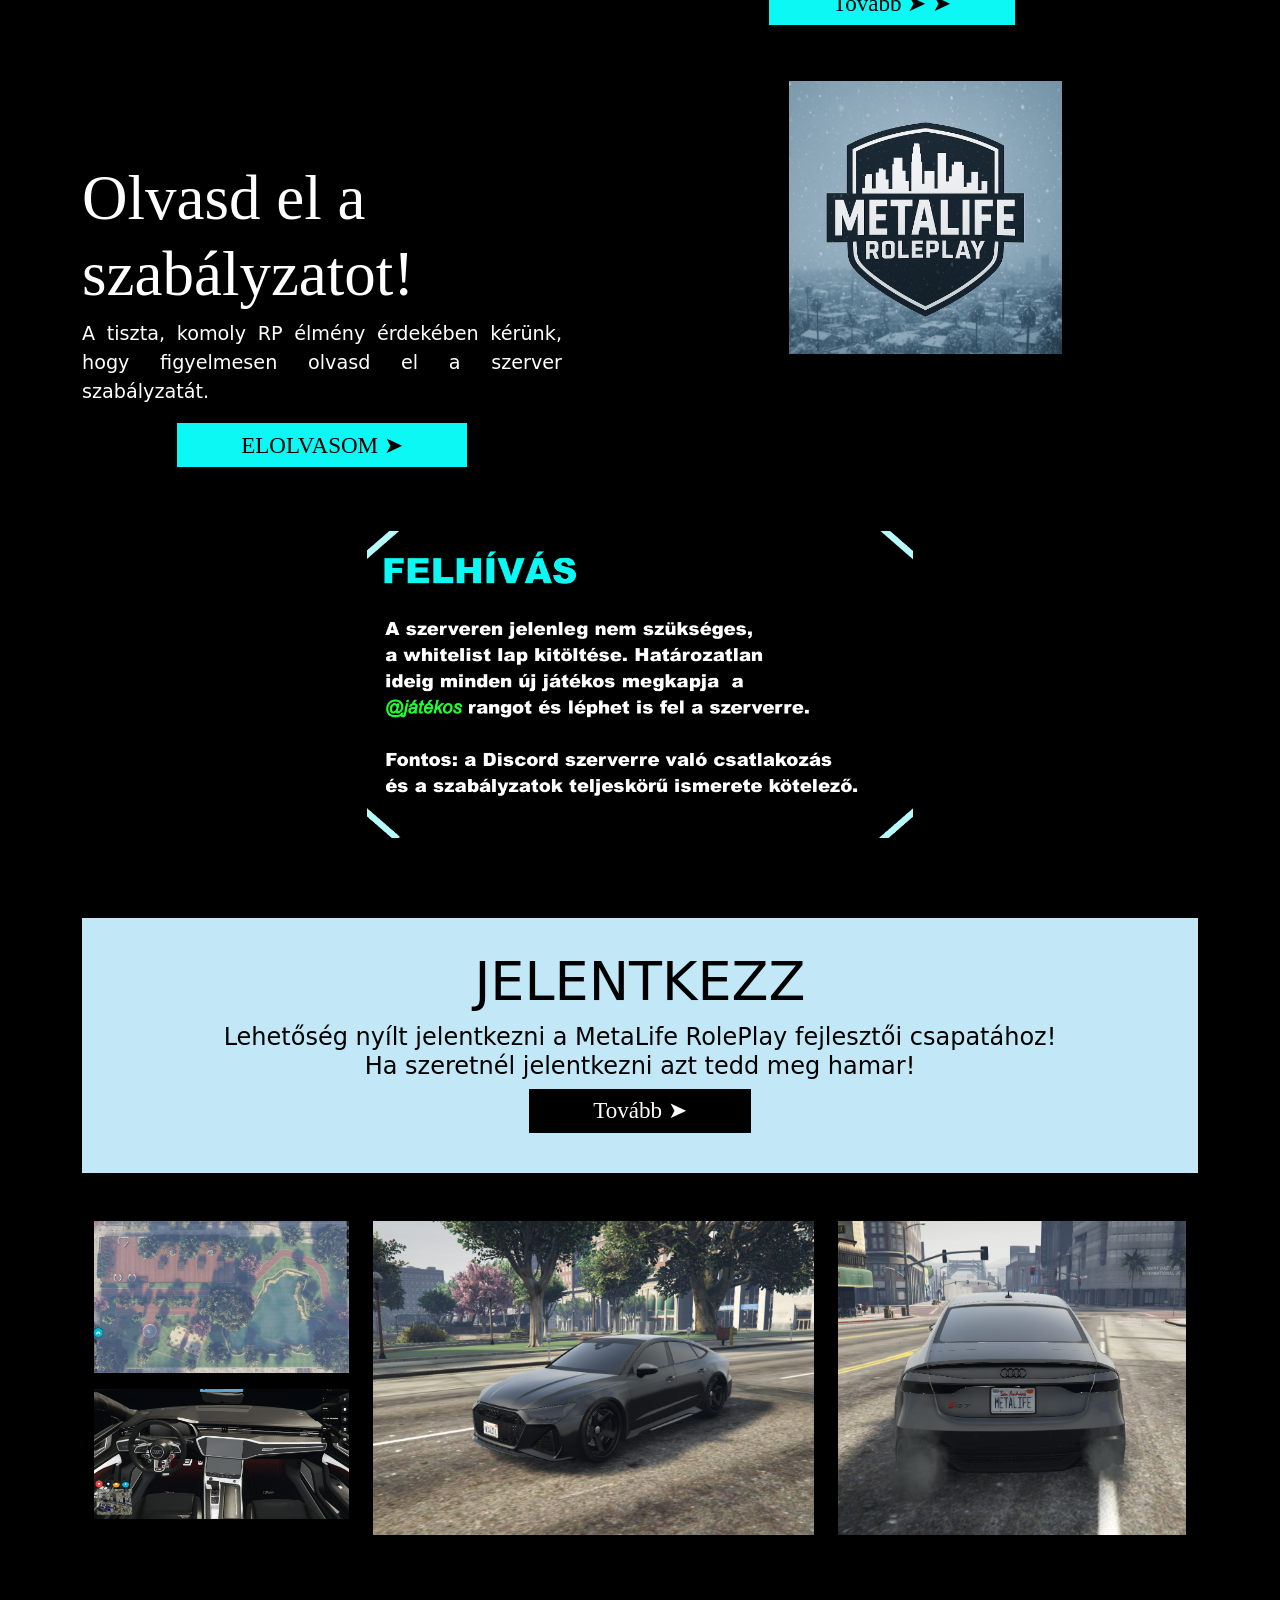
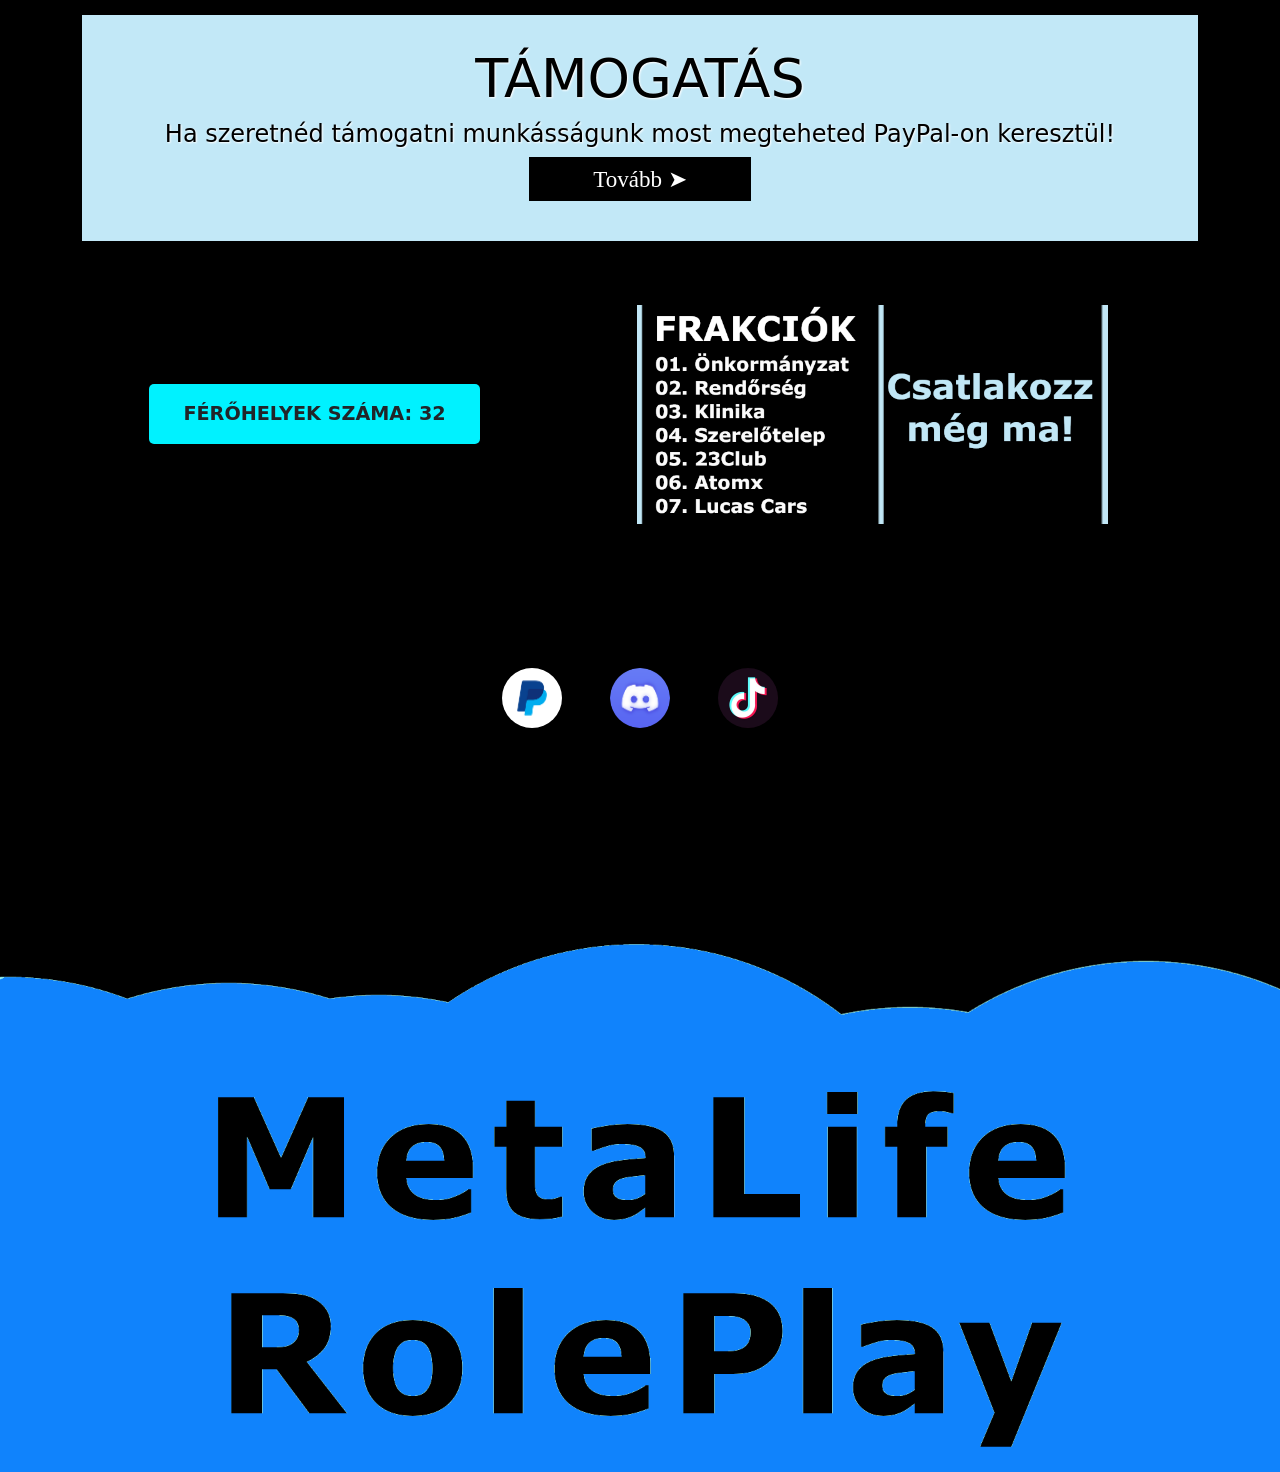
==== commit 7355986f: "Fix HTML formatting and update content" ====
--- a/index.html
+++ b/index.html
@@ -75,6 +75,21 @@
                 frakcióvezetői pályázataink. Ha szeretnél egy frakciót itt a lehetőség megpályázni.</h4>
             <a href="palyazatok.html"><button>Tovább ➤</button></a>
         </section>
+
+        <section data-aos="fade-up">
+            <div class="row">
+                <div class="col-md-6 text-center">
+                    <img src="pictures/korhaz.webp" class="w-50">
+                </div>
+                <div class="col-md-6">
+                    <h1>Pályázható a korház!</h1>
+                    <p>Szeretnél egy komolyabb szerepet betölteni és irányítani a kórház működését? Most lehetőséged van jelentkezni kórházvezetőnek!
+                    </p>
+                    <p class="text-center"><a href="palyazatok.html"><button class="szabalyzat-btn">Tovább ➤
+                                ➤</button></a></p>
+                </div>
+            </div>
+        </section>        
 
         <section data-aos="fade-up">
             <div class="row">
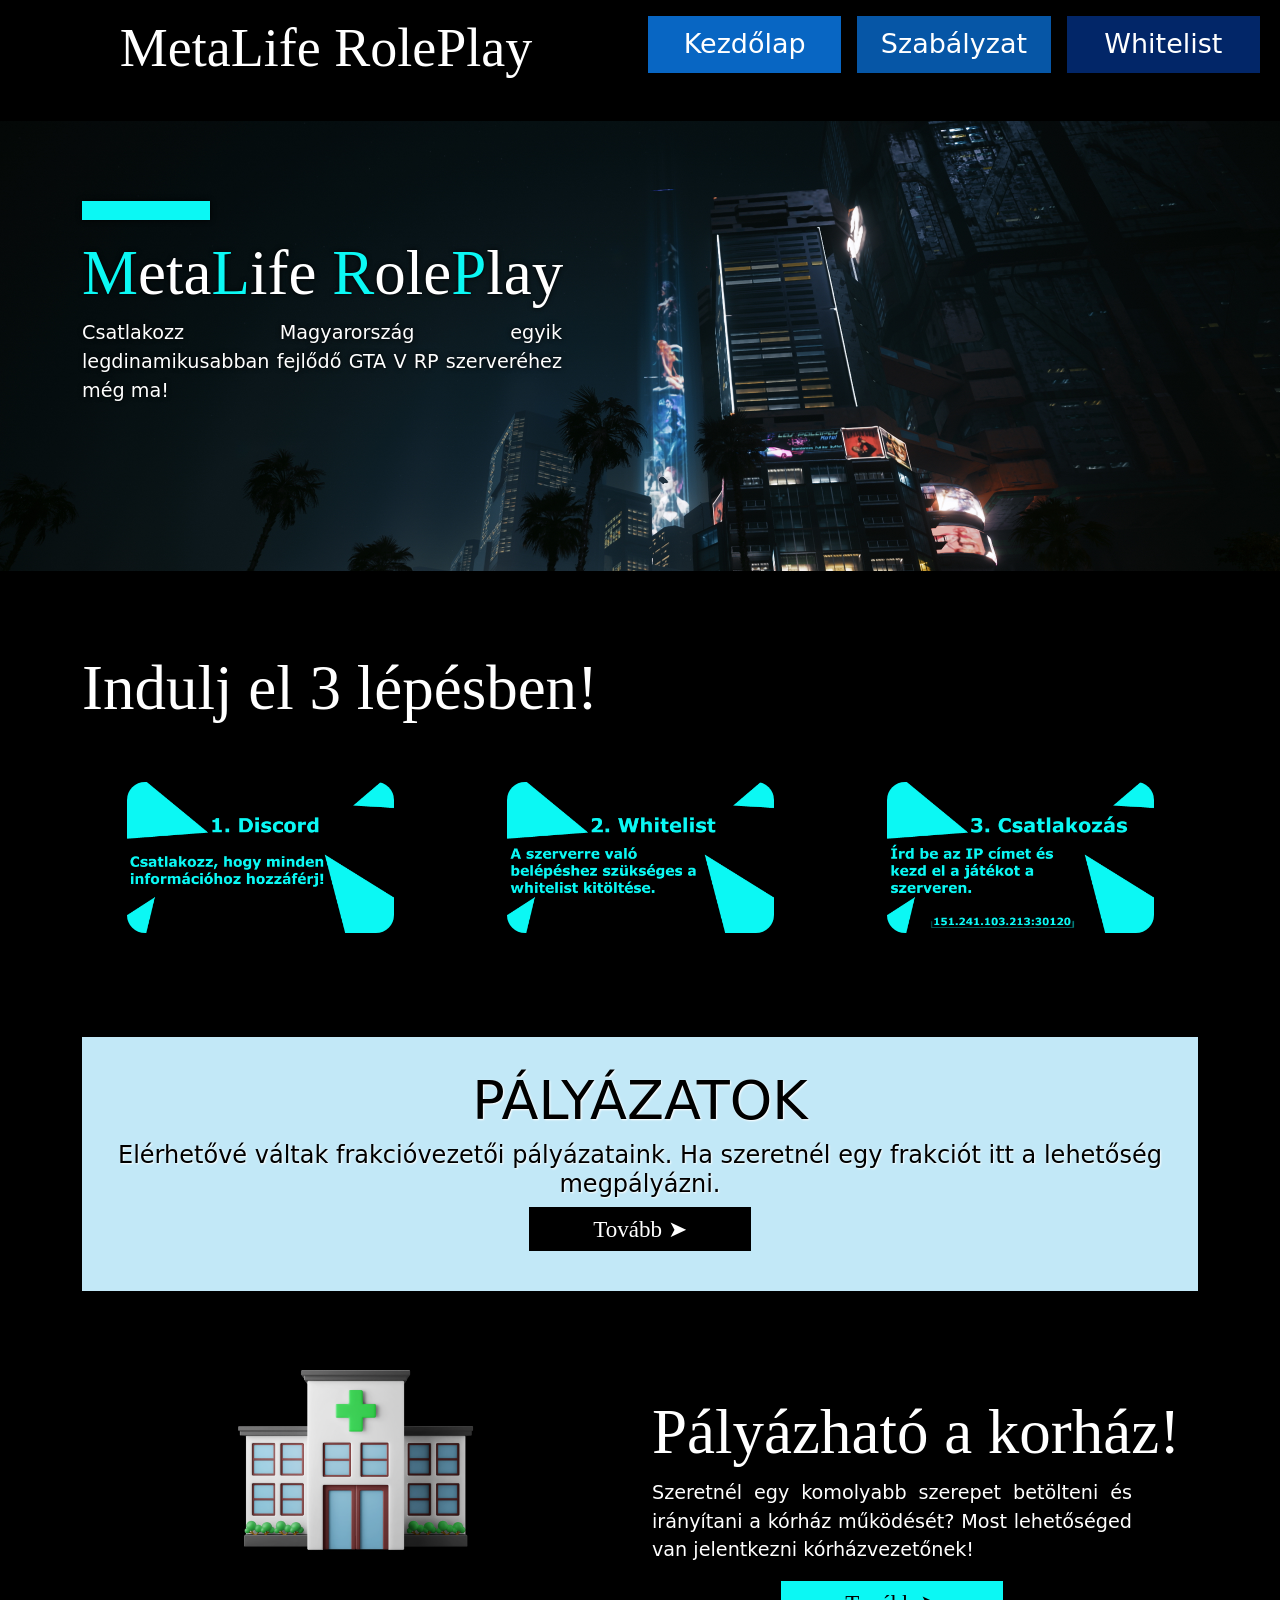
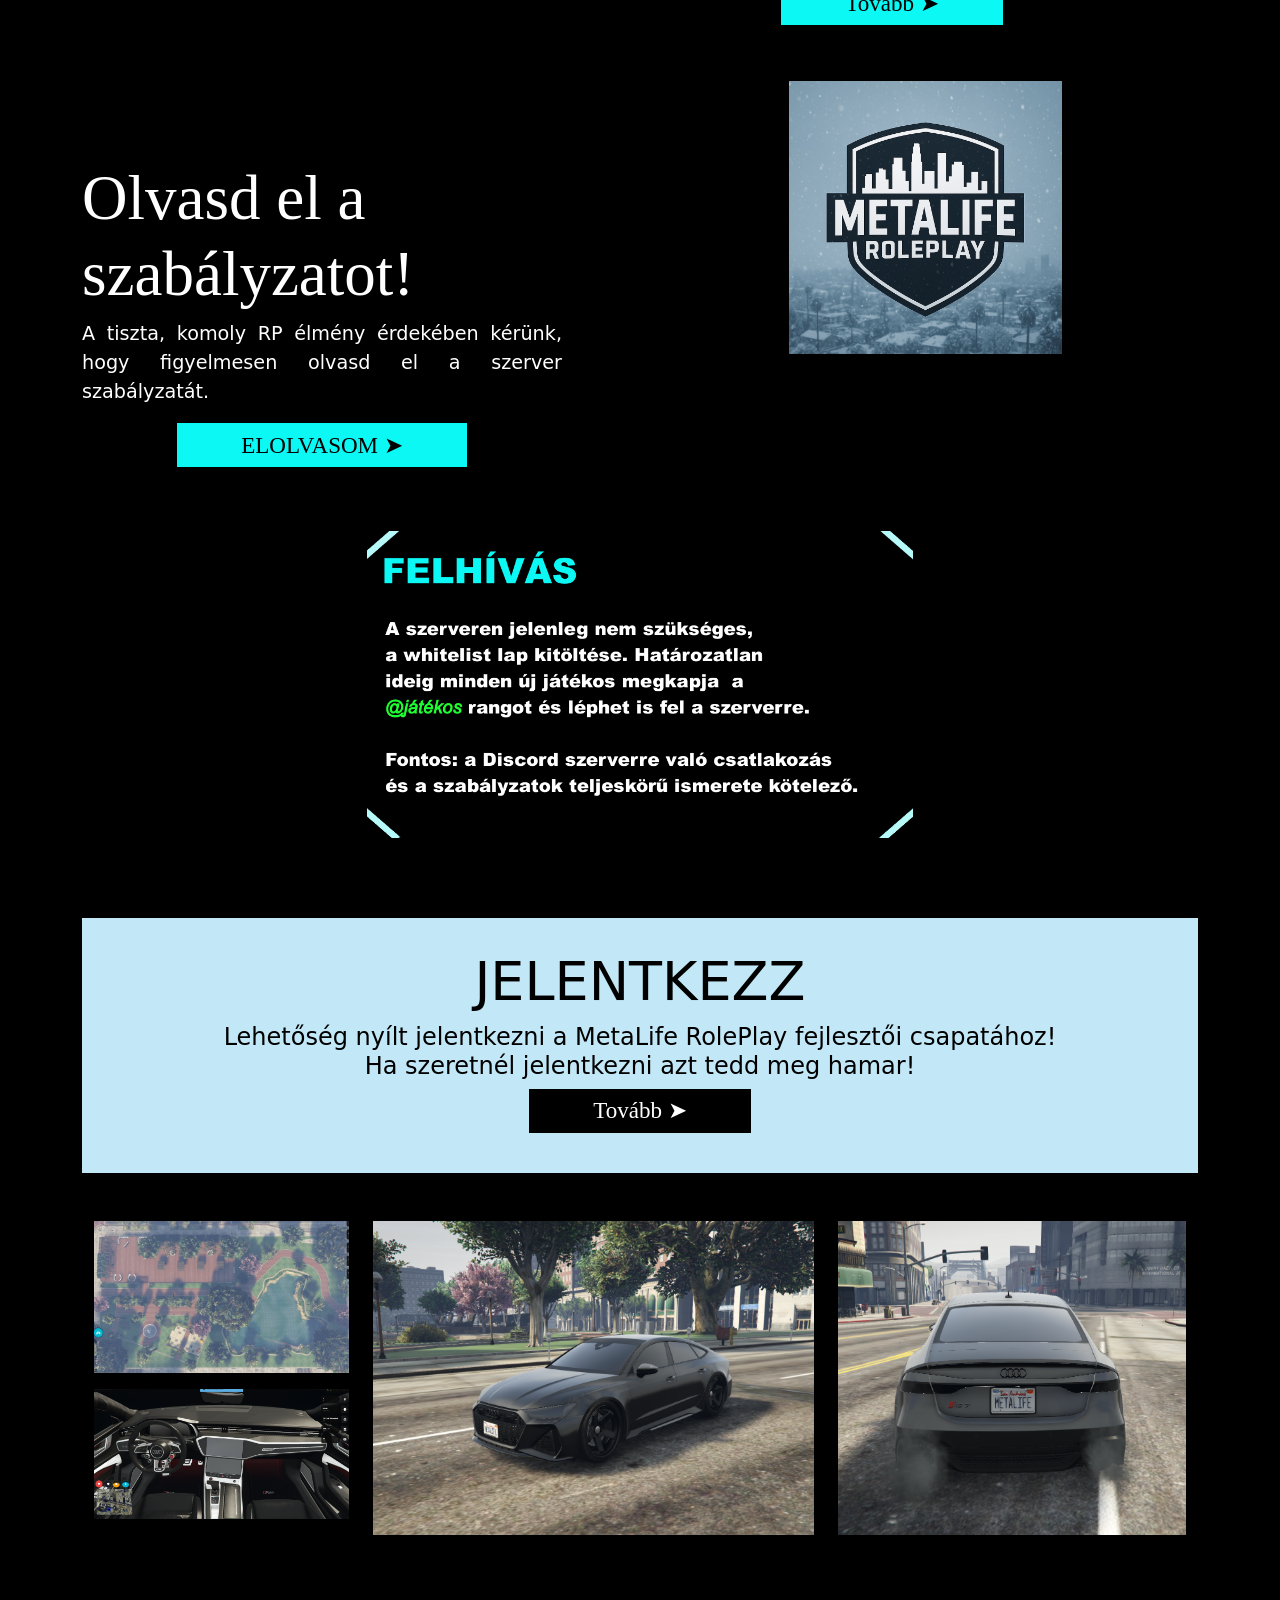
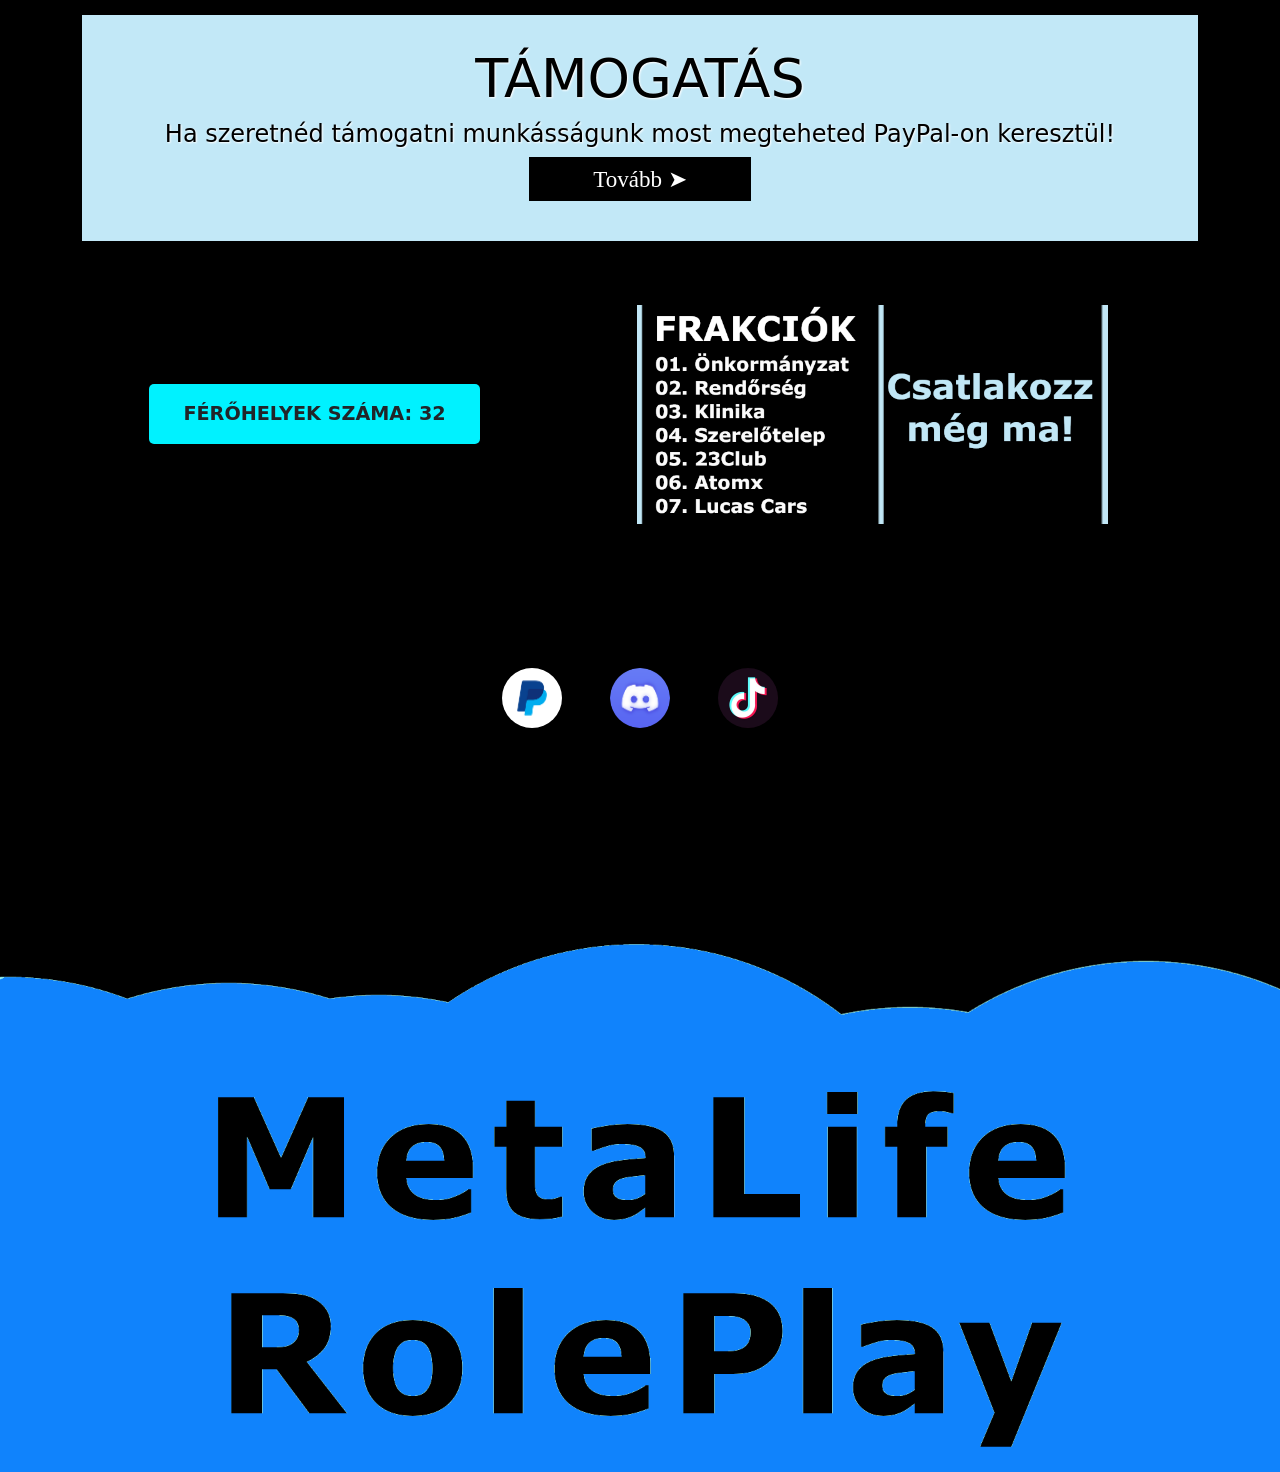
==== commit 8be7fdd8: "Update index.html" ====
--- a/index.html
+++ b/index.html
@@ -86,7 +86,7 @@
                     <p>Szeretnél egy komolyabb szerepet betölteni és irányítani a kórház működését? Most lehetőséged van jelentkezni kórházvezetőnek!
                     </p>
                     <p class="text-center"><a href="palyazatok.html"><button class="szabalyzat-btn">Tovább ➤
-                                ➤</button></a></p>
+                                </button></a></p>
                 </div>
             </div>
         </section>        
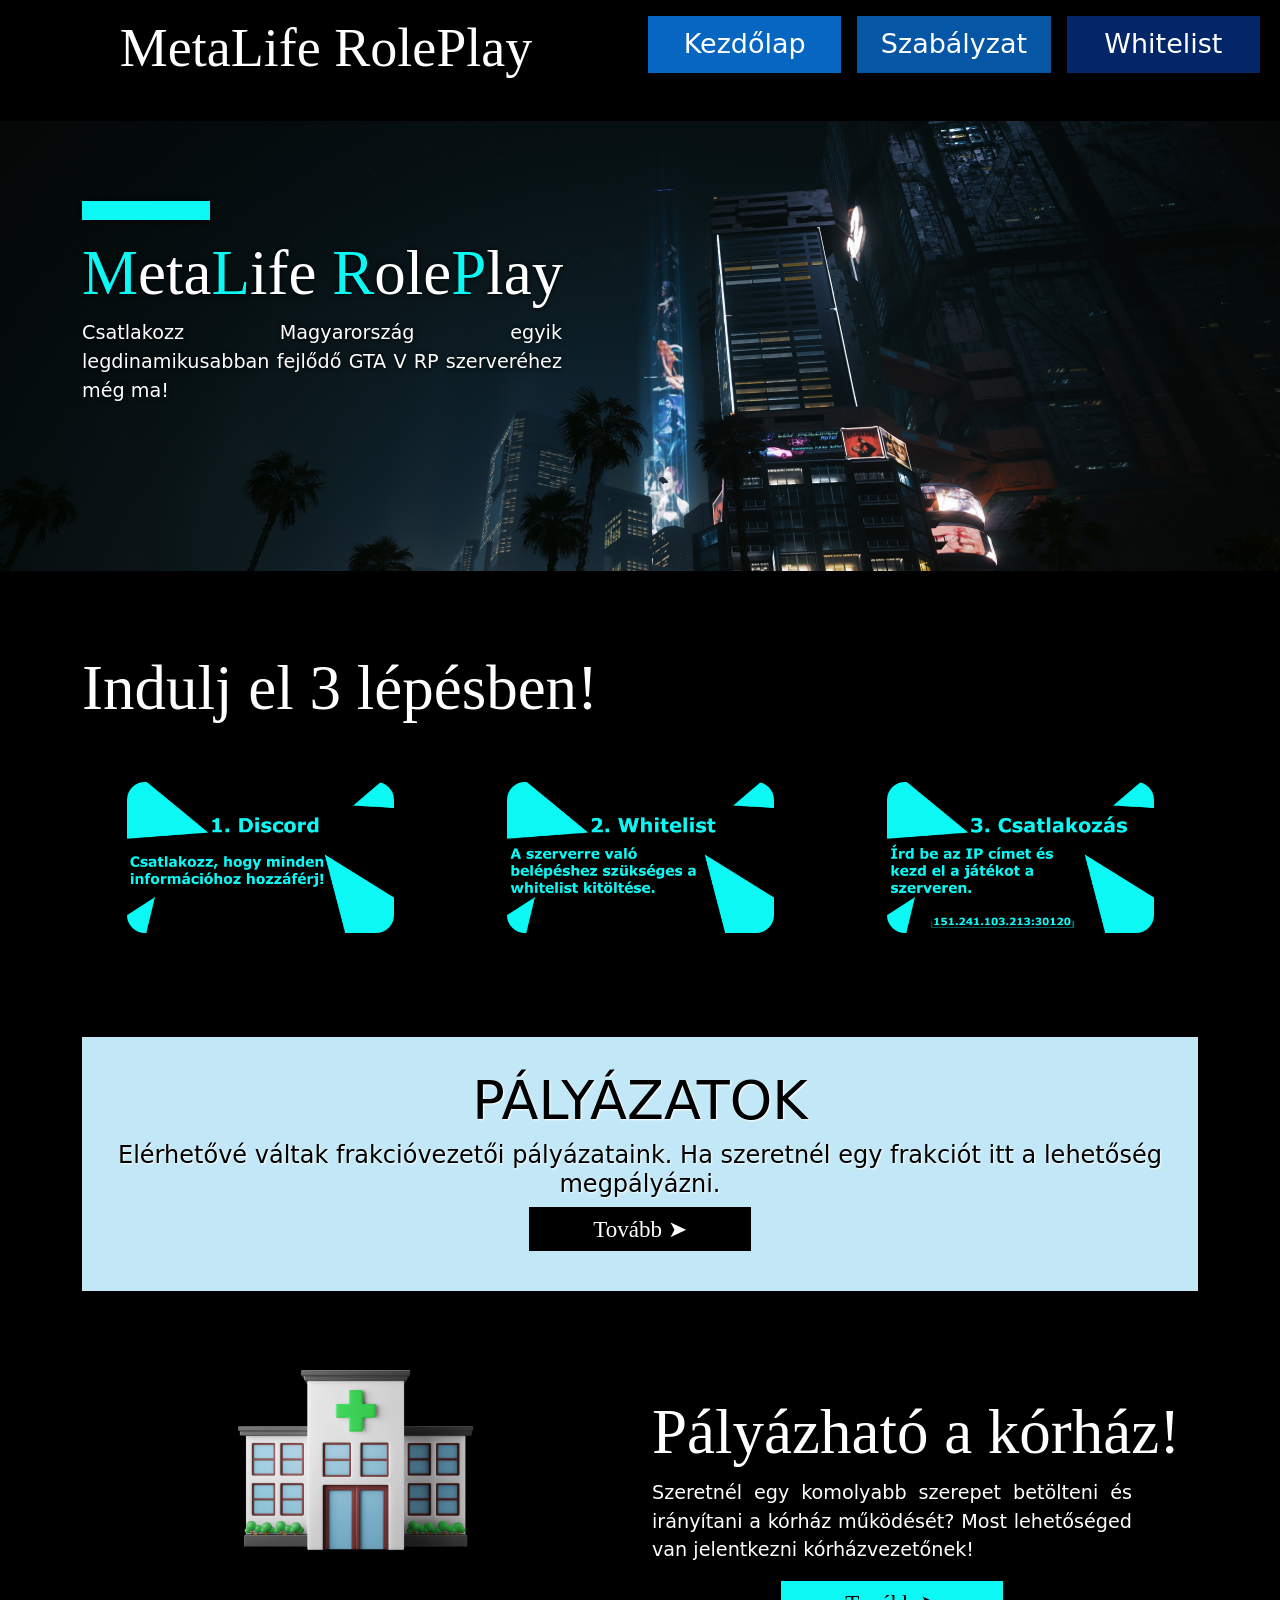
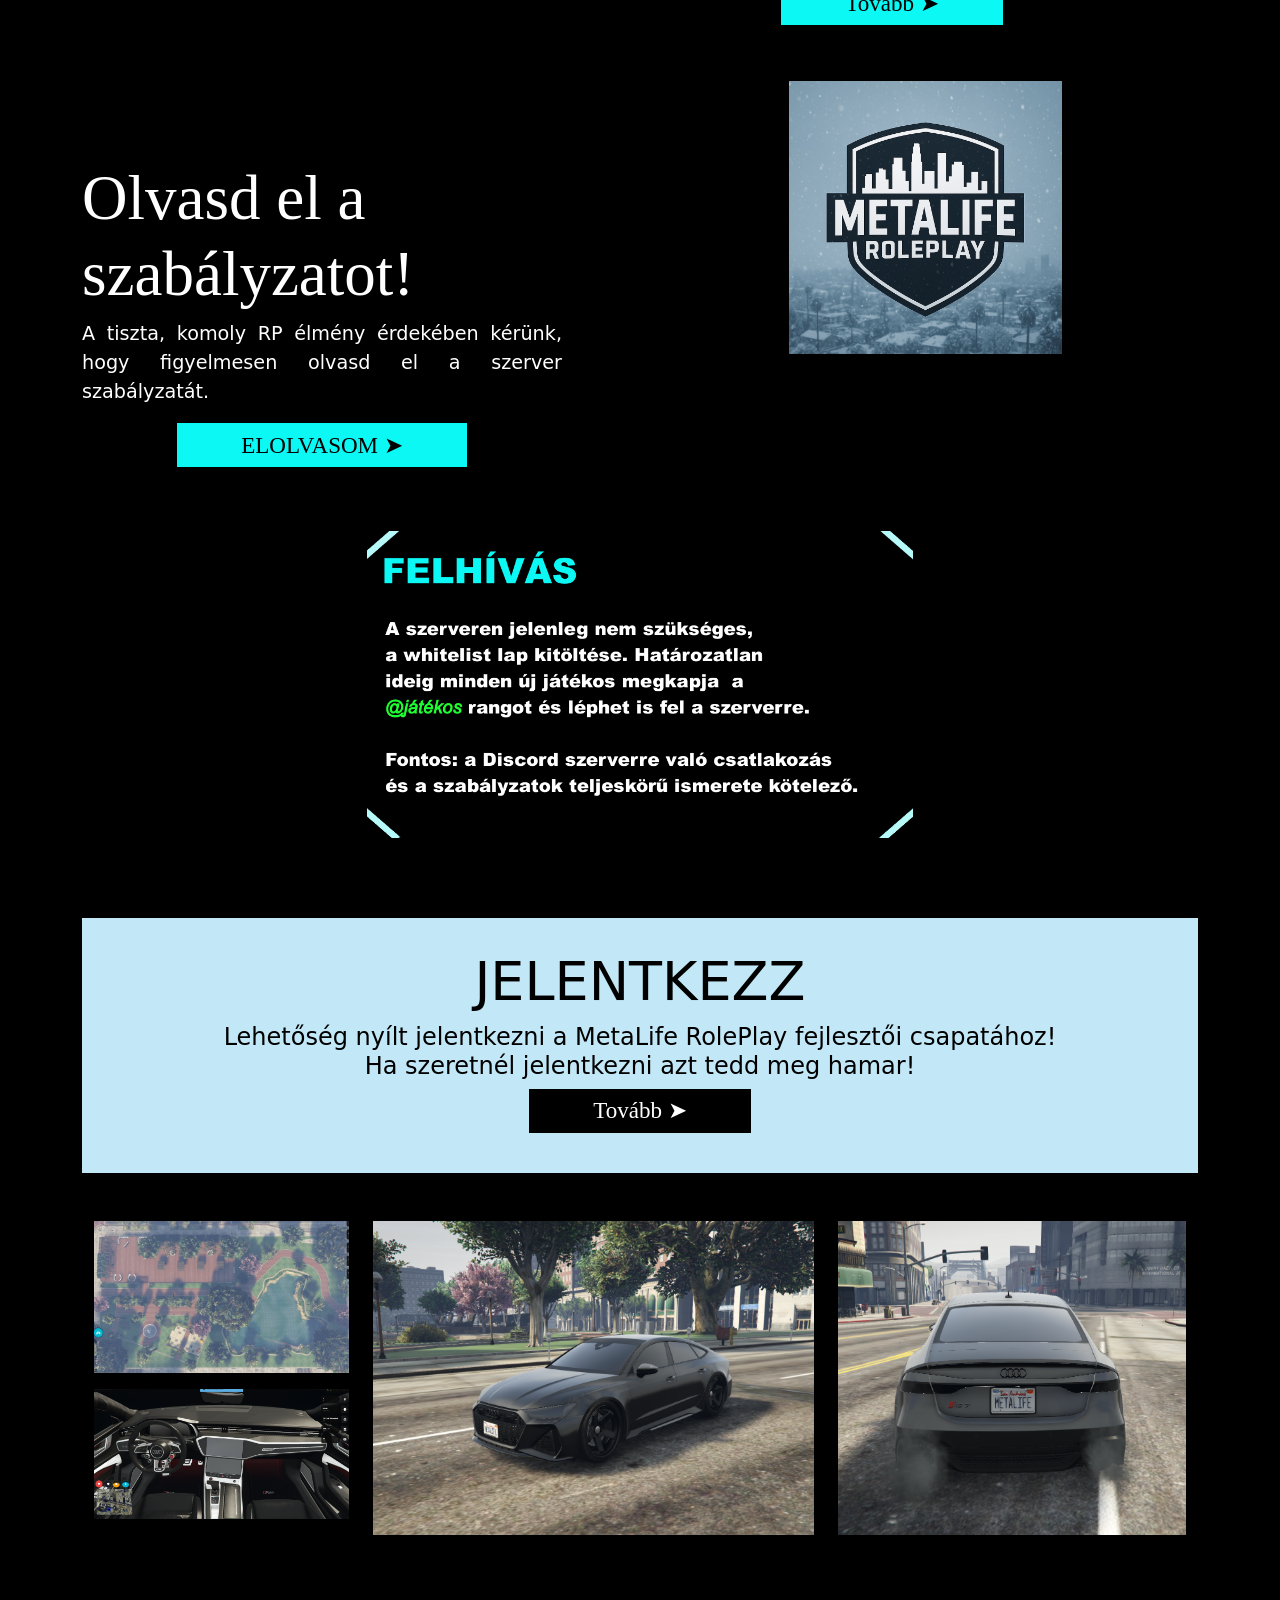
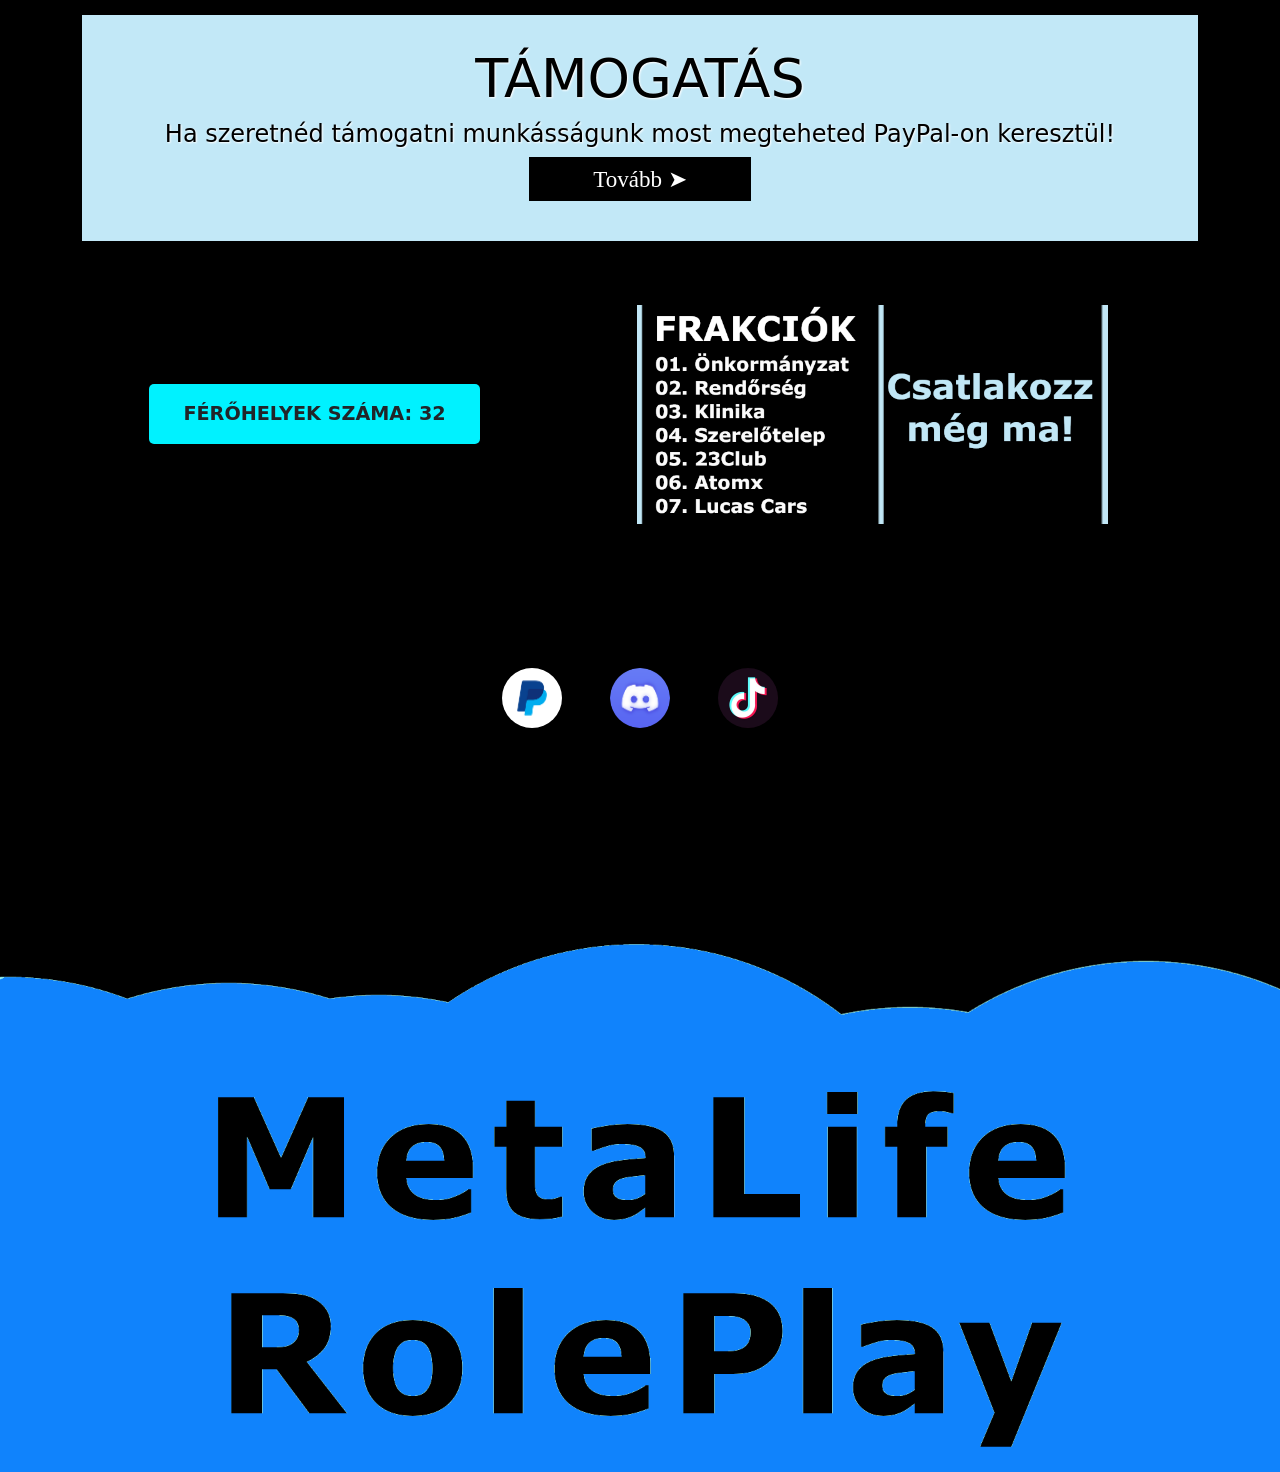
==== commit d7fe5145: "Fix HTML encoding issues in index.html" ====
--- a/index.html
+++ b/index.html
@@ -82,7 +82,7 @@
                     <img src="pictures/korhaz.webp" class="w-50">
                 </div>
                 <div class="col-md-6">
-                    <h1>Pályázható a korház!</h1>
+                    <h1>Pályázható a kórház!</h1>
                     <p>Szeretnél egy komolyabb szerepet betölteni és irányítani a kórház működését? Most lehetőséged van jelentkezni kórházvezetőnek!
                     </p>
                     <p class="text-center"><a href="palyazatok.html"><button class="szabalyzat-btn">Tovább ➤
